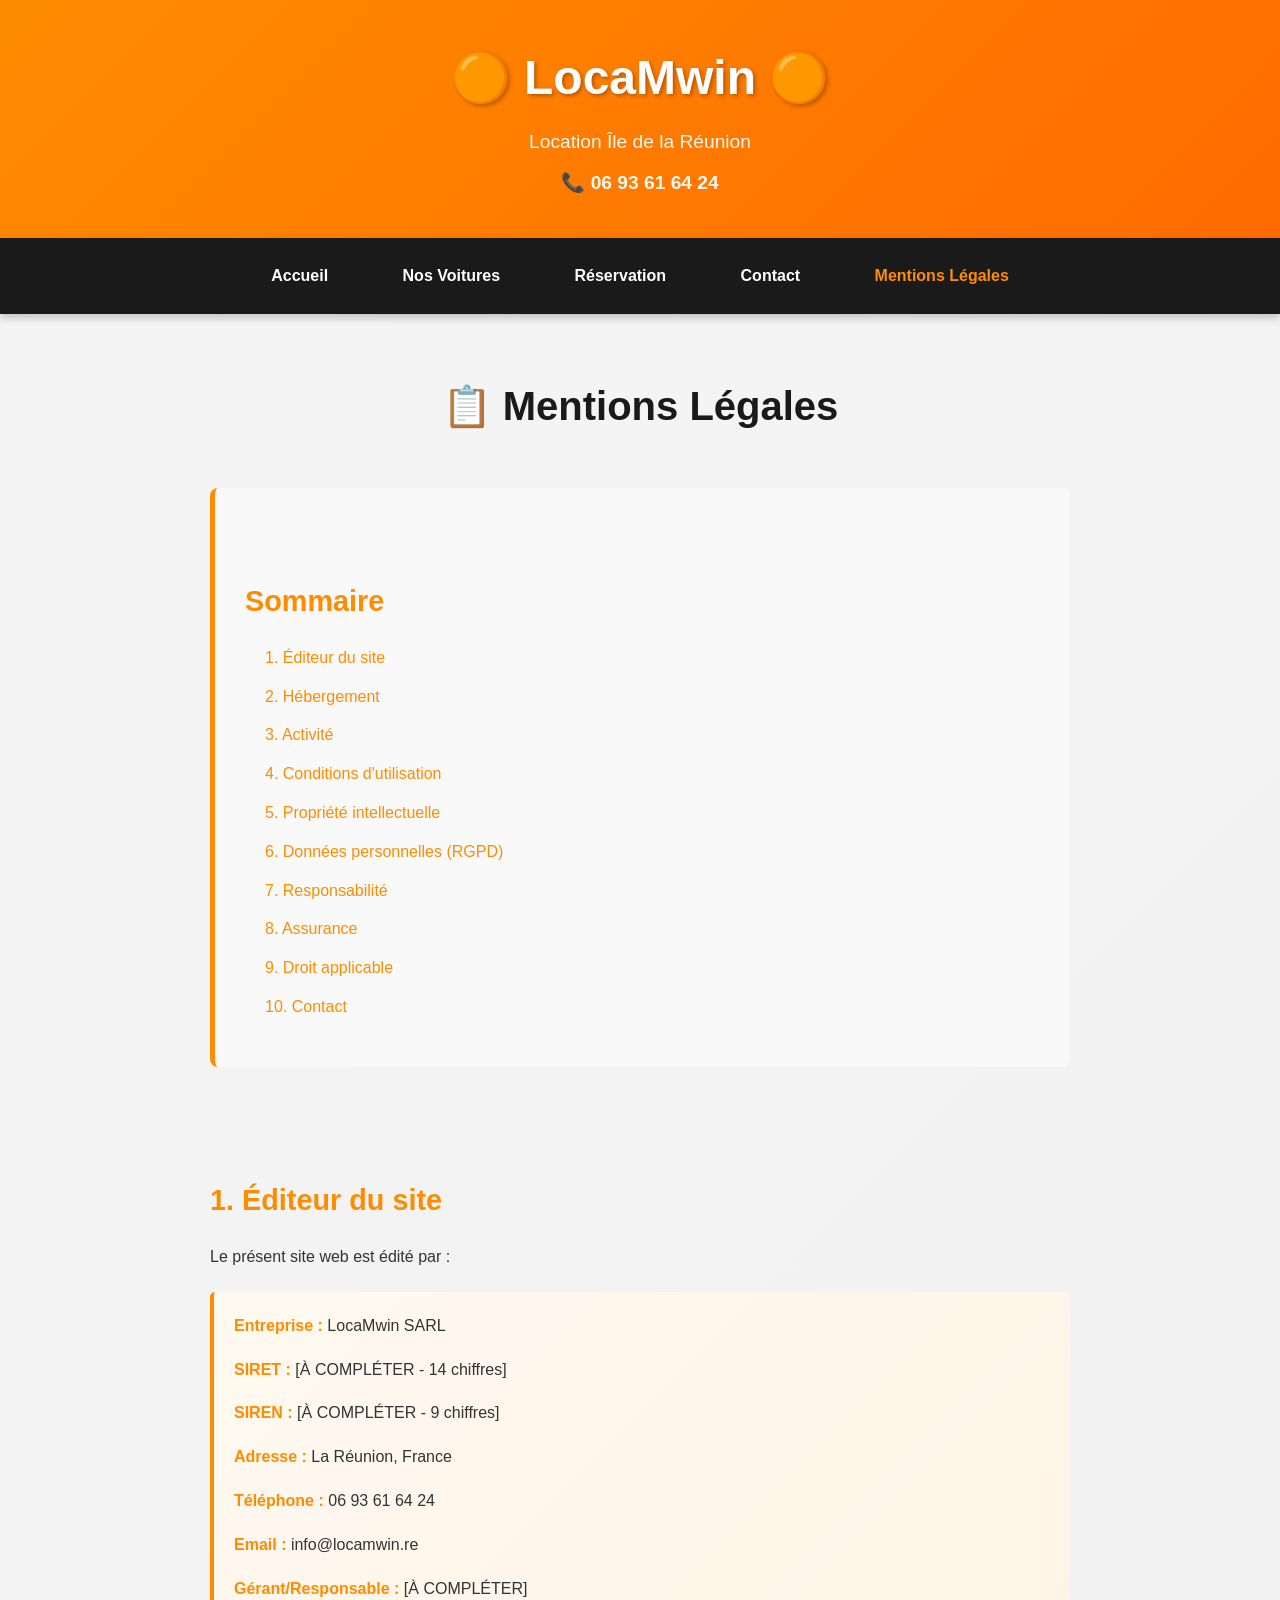
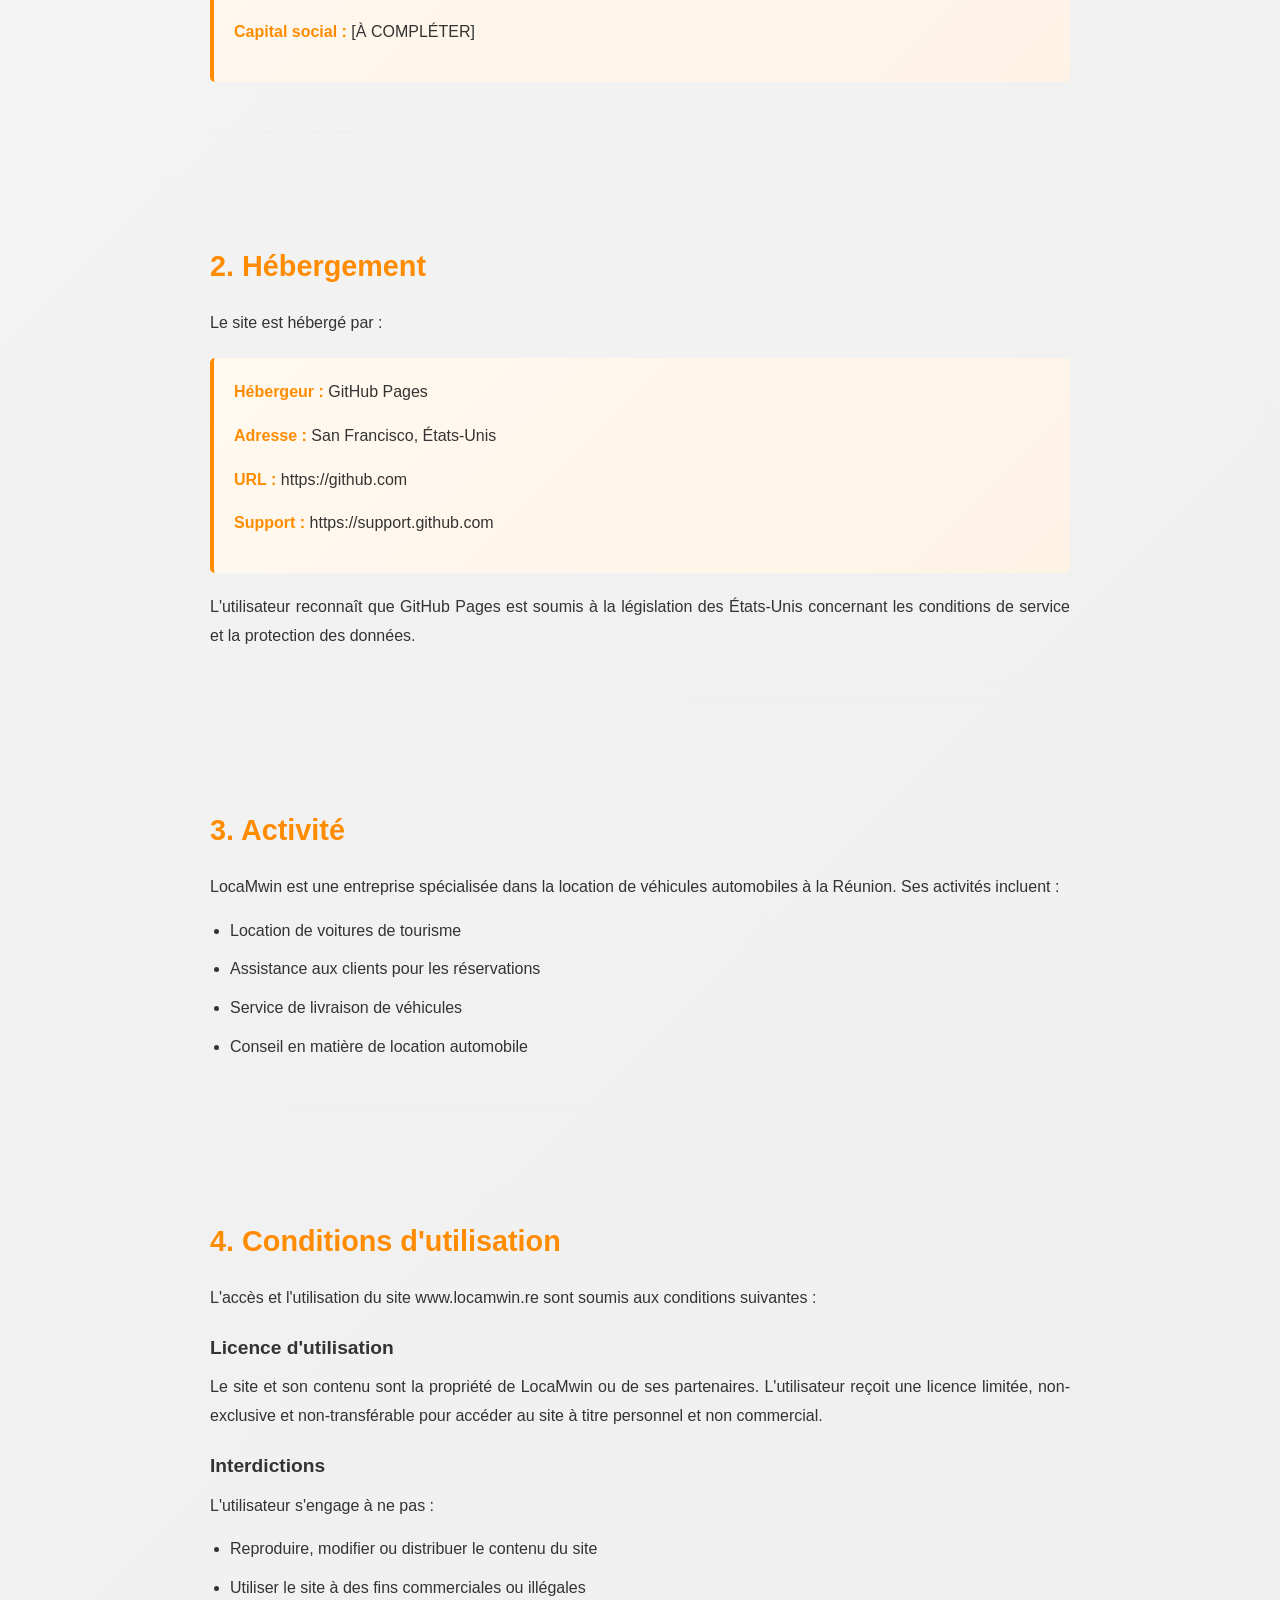
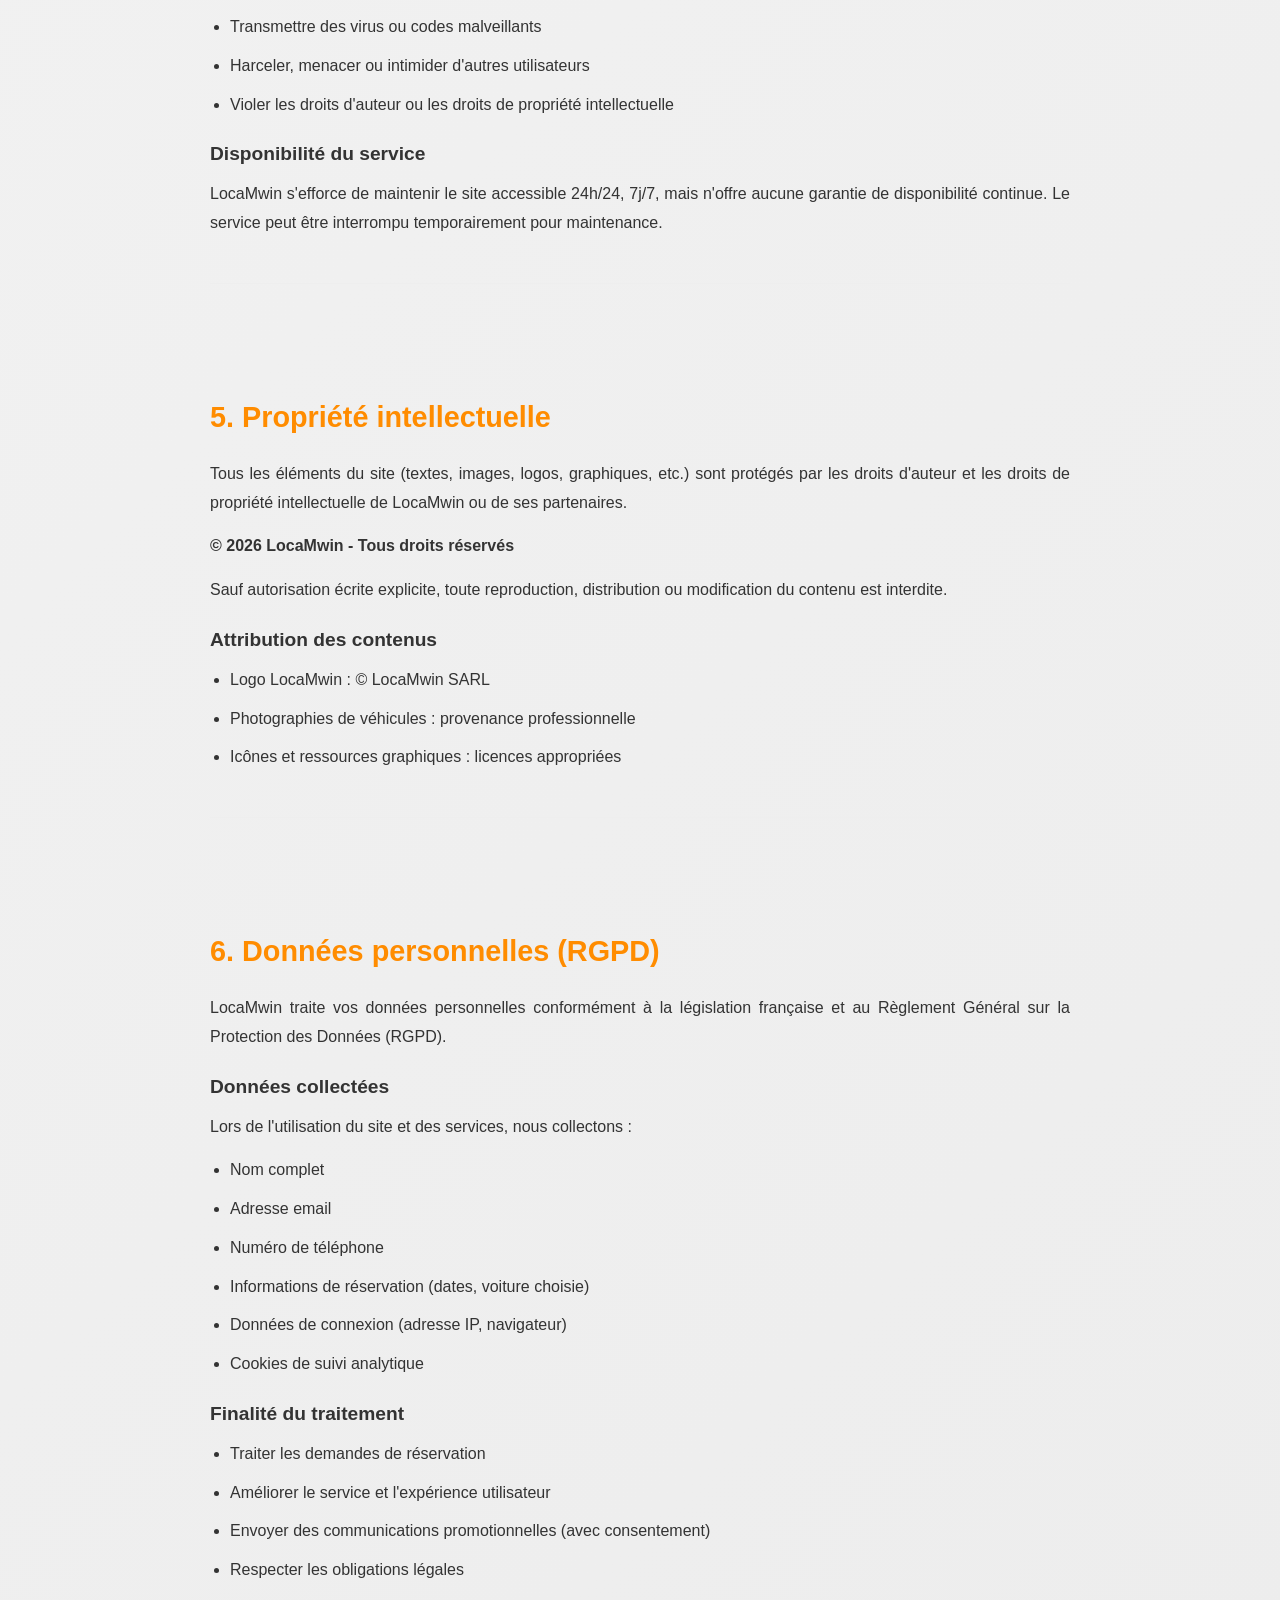
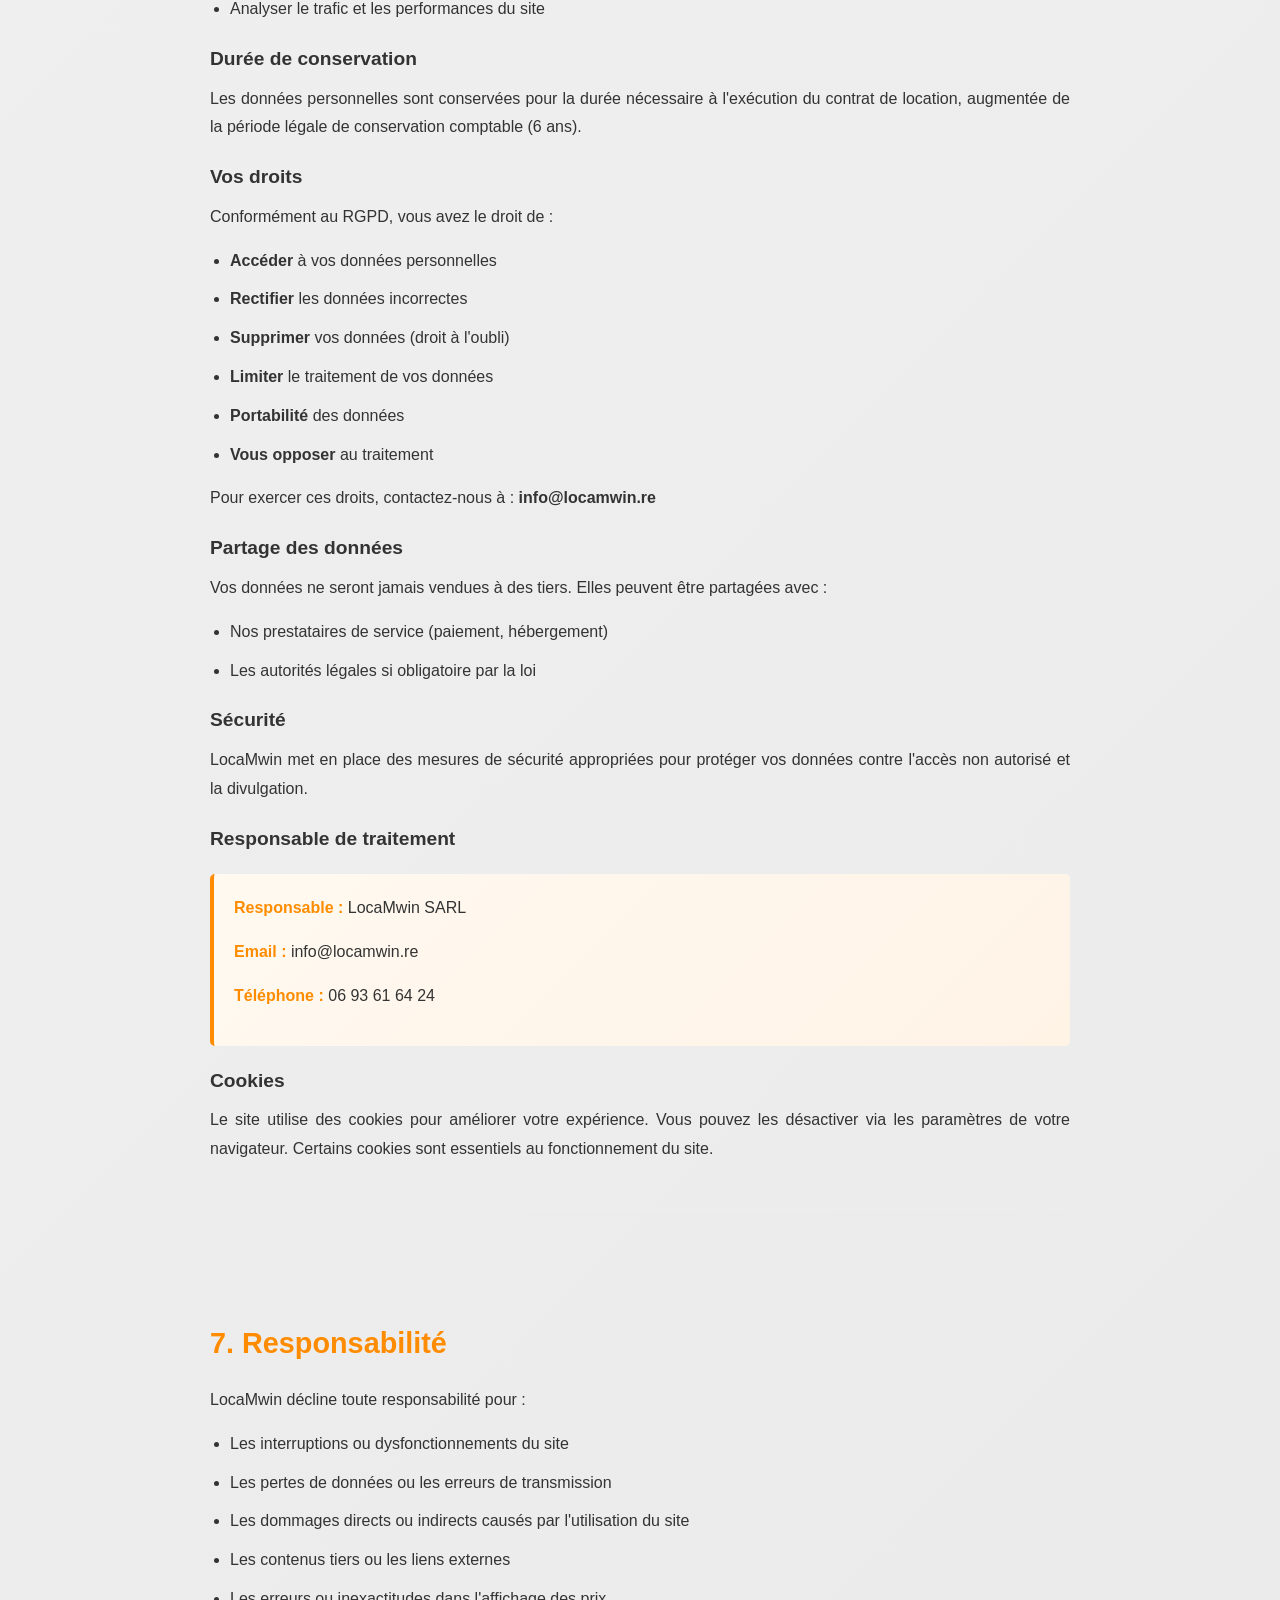
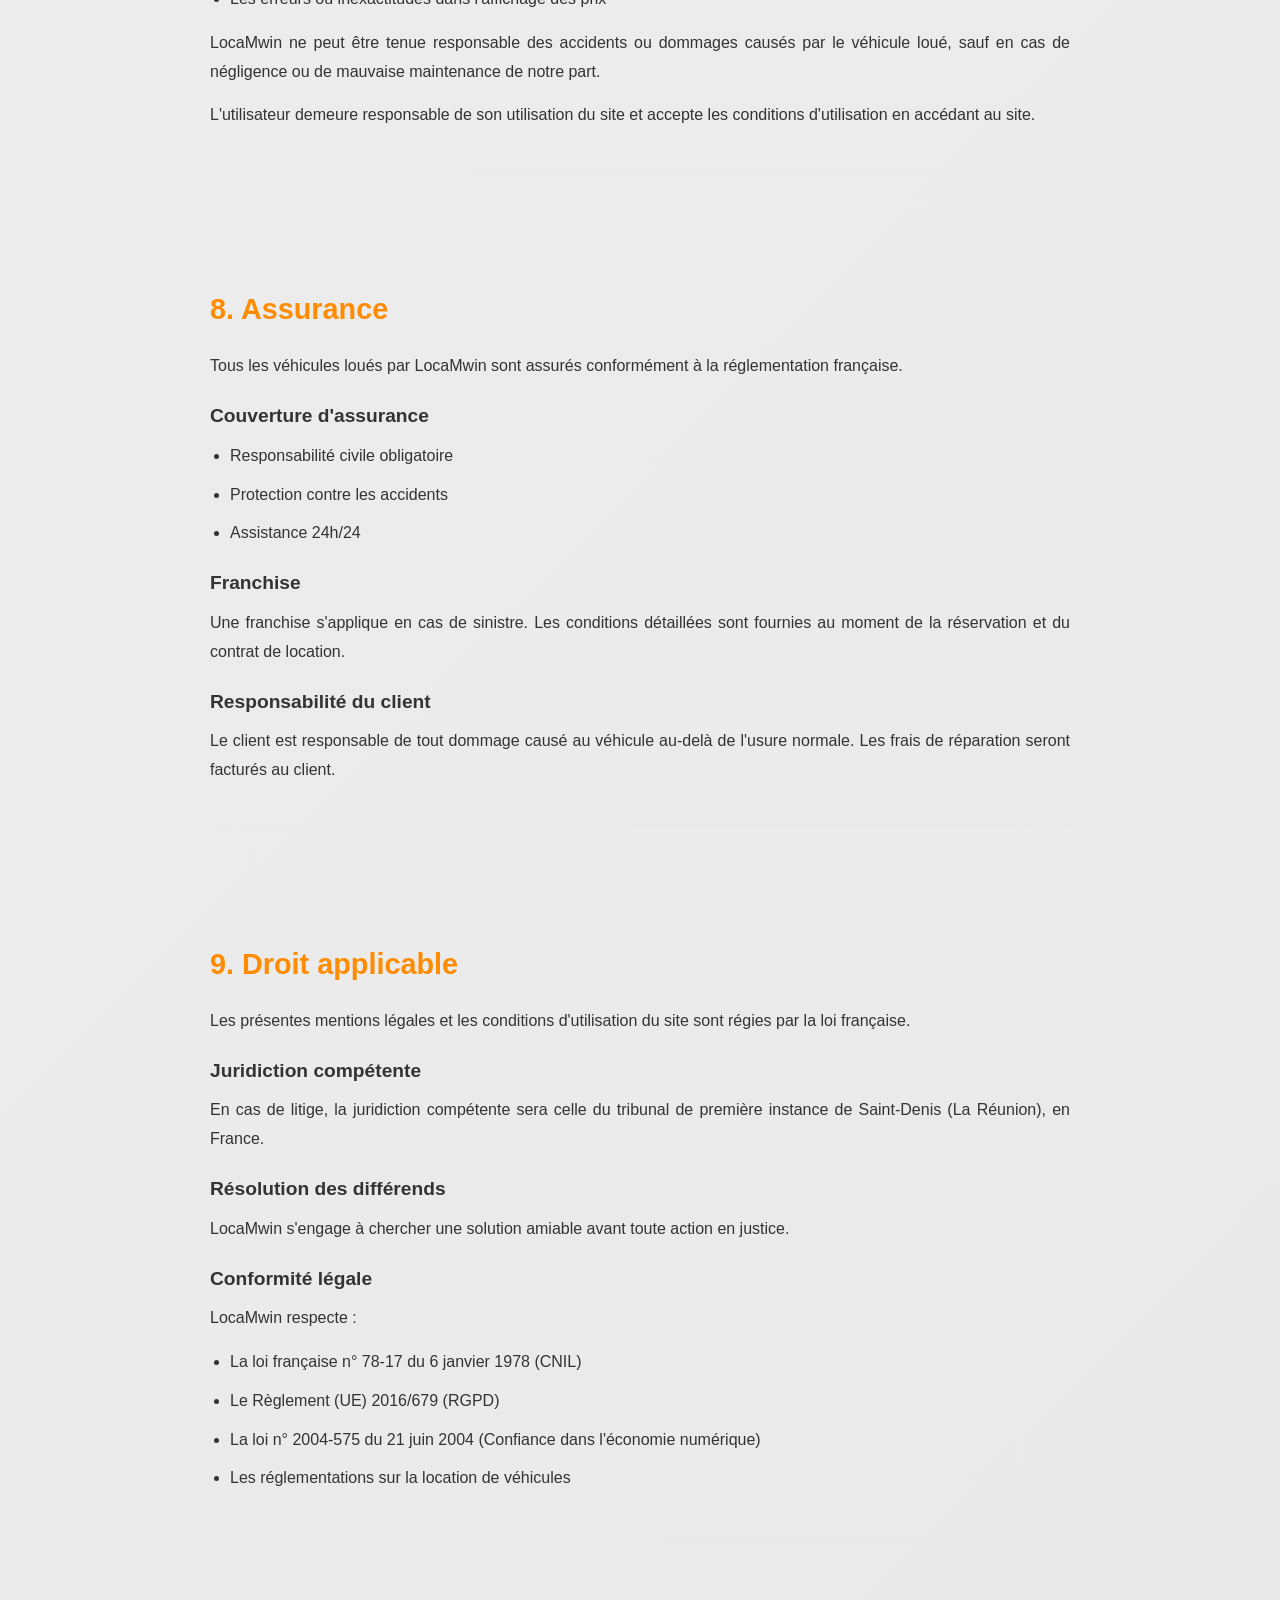
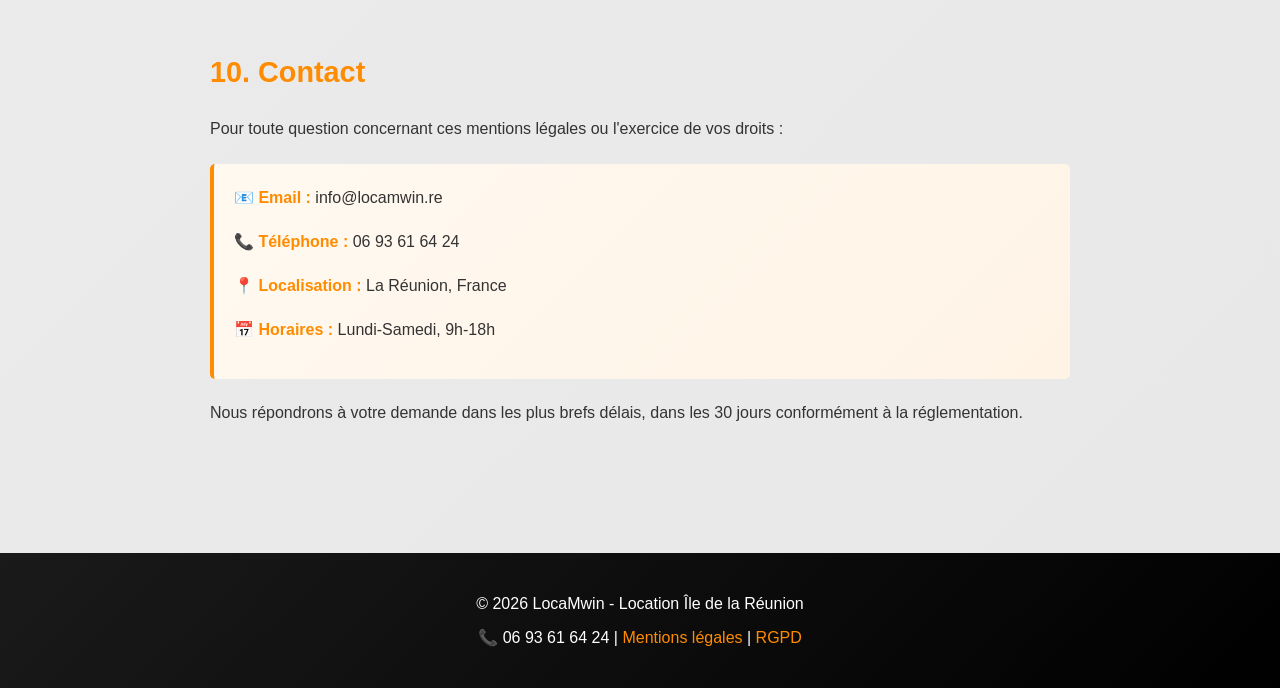
==== mentions-legales.html @ 715c714b "Add legal mentions page for LocaMwin This file contains the legal mentions for LocaMwin, including c" ====
<!DOCTYPE html>
<html lang="fr">
<head>
    <meta charset="UTF-8">
    <meta name="viewport" content="width=device-width, initial-scale=1.0">
    <meta name="description" content="Mentions légales - LocaMwin Location de Voitures à La Réunion">
    <meta name="keywords" content="mentions légales, RGPD, conditions d'utilisation, location voitures Réunion">
    <title>Mentions Légales - LocaMwin</title>
    <link rel="stylesheet" href="styles.css">
    <style>
        .mentions-legales {
            max-width: 900px;
            margin: 60px auto;
            padding: 0 20px;
        }

        .mentions-legales h1 {
            text-align: center;
            font-size: 2.5em;
            margin-bottom: 50px;
            color: #1a1a1a;
        }

        .toc {
            background: #f9f9f9;
            border-left: 5px solid #FF8C00;
            padding: 30px;
            border-radius: 8px;
            margin-bottom: 50px;
        }

        .toc h2 {
            color: #FF8C00;
            margin-bottom: 20px;
        }

        .toc ul {
            list-style: none;
        }

        .toc li {
            margin: 10px 0;
        }

        .toc a {
            color: #FF8C00;
            text-decoration: none;
            transition: 0.3s;
        }

        .toc a:hover {
            color: #1a1a1a;
            text-decoration: underline;
        }

        .mentions-legales article {
            margin-bottom: 50px;
            padding-bottom: 30px;
            border-bottom: 1px solid #eee;
        }

        .mentions-legales article:last-child {
            border-bottom: none;
        }

        .mentions-legales h2 {
            font-size: 1.8em;
            color: #FF8C00;
            margin-bottom: 20px;
            padding-top: 60px;
        }

        .mentions-legales p {
            line-height: 1.8;
            color: #333;
            margin-bottom: 15px;
            text-align: justify;
        }

        .mentions-legales ul, .mentions-legales ol {
            margin-left: 20px;
            margin-bottom: 15px;
        }

        .mentions-legales li {
            margin-bottom: 10px;
            color: #333;
            line-height: 1.8;
        }

        .info-box {
            background: linear-gradient(135deg, #fff9f0 0%, #fff3e6 100%);
            border-left: 4px solid #FF8C00;
            padding: 20px;
            margin: 20px 0;
            border-radius: 5px;
        }

        .info-box strong {
            color: #FF8C00;
        }

        .back-to-top {
            display: none;
            position: fixed;
            bottom: 30px;
            right: 30px;
            background: linear-gradient(135deg, #FF8C00 0%, #FF6B00 100%);
            color: white;
            padding: 15px 20px;
            border: none;
            border-radius: 50%;
            cursor: pointer;
            font-size: 1.2em;
            z-index: 99;
            box-shadow: 0 8px 16px rgba(255, 140, 0, 0.4);
            transition: all 0.3s ease;
        }

        .back-to-top:hover {
            transform: translateY(-5px);
            box-shadow: 0 12px 24px rgba(255, 140, 0, 0.6);
        }

        @media (max-width: 768px) {
            .mentions-legales h1 {
                font-size: 1.8em;
            }

            .mentions-legales h2 {
                font-size: 1.3em;
            }

            .toc {
                padding: 20px;
            }

            .back-to-top {
                bottom: 20px;
                right: 20px;
                padding: 12px 16px;
            }
        }
    </style>
</head>
<body>
    <!-- Header -->
    <header class="header">
        <div class="header-content">
            <h1>🟠 LocaMwin 🟠</h1>
            <p>Location Île de la Réunion</p>
            <p class="phone">📞 06 93 61 64 24</p>
        </div>
    </header>

    <!-- Navigation -->
    <nav class="navbar">
        <a href="index.html" class="nav-link">Accueil</a>
        <a href="index.html#voitures" class="nav-link">Nos Voitures</a>
        <a href="index.html#reservation" class="nav-link">Réservation</a>
        <a href="index.html#contact" class="nav-link">Contact</a>
        <a href="mentions-legales.html" class="nav-link" style="color: #FF8C00;">Mentions Légales</a>
    </nav>

    <!-- Main Content -->
    <main class="mentions-legales">
        <h1>📋 Mentions Légales</h1>

        <!-- Table of Contents -->
        <div class="toc">
            <h2>Sommaire</h2>
            <ul>
                <li><a href="#editeur">1. Éditeur du site</a></li>
                <li><a href="#hebergement">2. Hébergement</a></li>
                <li><a href="#activite">3. Activité</a></li>
                <li><a href="#conditions">4. Conditions d'utilisation</a></li>
                <li><a href="#propriete">5. Propriété intellectuelle</a></li>
                <li><a href="#rgpd">6. Données personnelles (RGPD)</a></li>
                <li><a href="#responsabilite">7. Responsabilité</a></li>
                <li><a href="#assurance">8. Assurance</a></li>
                <li><a href="#droit">9. Droit applicable</a></li>
                <li><a href="#contact-legal">10. Contact</a></li>
            </ul>
        </div>

        <!-- 1. Éditeur du site -->
        <article id="editeur">
            <h2>1. Éditeur du site</h2>
            <p>Le présent site web est édité par :</p>
            
            <div class="info-box">
                <p><strong>Entreprise :</strong> LocaMwin SARL</p>
                <p><strong>SIRET :</strong> [À COMPLÉTER - 14 chiffres]</p>
                <p><strong>SIREN :</strong> [À COMPLÉTER - 9 chiffres]</p>
                <p><strong>Adresse :</strong> La Réunion, France</p>
                <p><strong>Téléphone :</strong> 06 93 61 64 24</p>
                <p><strong>Email :</strong> info@locamwin.re</p>
                <p><strong>Gérant/Responsable :</strong> [À COMPLÉTER]</p>
                <p><strong>Capital social :</strong> [À COMPLÉTER]</p>
            </div>
        </article>

        <!-- 2. Hébergement -->
        <article id="hebergement">
            <h2>2. Hébergement</h2>
            <p>Le site est hébergé par :</p>
            
            <div class="info-box">
                <p><strong>Hébergeur :</strong> GitHub Pages</p>
                <p><strong>Adresse :</strong> San Francisco, États-Unis</p>
                <p><strong>URL :</strong> https://github.com</p>
                <p><strong>Support :</strong> https://support.github.com</p>
            </div>

            <p>L'utilisateur reconnaît que GitHub Pages est soumis à la législation des États-Unis concernant les conditions de service et la protection des données.</p>
        </article>

        <!-- 3. Activité -->
        <article id="activite">
            <h2>3. Activité</h2>
            <p>LocaMwin est une entreprise spécialisée dans la location de véhicules automobiles à la Réunion. Ses activités incluent :</p>
            <ul>
                <li>Location de voitures de tourisme</li>
                <li>Assistance aux clients pour les réservations</li>
                <li>Service de livraison de véhicules</li>
                <li>Conseil en matière de location automobile</li>
            </ul>
        </article>

        <!-- 4. Conditions d'utilisation -->
        <article id="conditions">
            <h2>4. Conditions d'utilisation</h2>
            <p>L'accès et l'utilisation du site www.locamwin.re sont soumis aux conditions suivantes :</p>
            
            <h3 style="font-size: 1.2em; color: #333; margin-top: 20px; margin-bottom: 10px;">Licence d'utilisation</h3>
            <p>Le site et son contenu sont la propriété de LocaMwin ou de ses partenaires. L'utilisateur reçoit une licence limitée, non-exclusive et non-transférable pour accéder au site à titre personnel et non commercial.</p>

            <h3 style="font-size: 1.2em; color: #333; margin-top: 20px; margin-bottom: 10px;">Interdictions</h3>
            <p>L'utilisateur s'engage à ne pas :</p>
            <ul>
                <li>Reproduire, modifier ou distribuer le contenu du site</li>
                <li>Utiliser le site à des fins commerciales ou illégales</li>
                <li>Transmettre des virus ou codes malveillants</li>
                <li>Harceler, menacer ou intimider d'autres utilisateurs</li>
                <li>Violer les droits d'auteur ou les droits de propriété intellectuelle</li>
            </ul>

            <h3 style="font-size: 1.2em; color: #333; margin-top: 20px; margin-bottom: 10px;">Disponibilité du service</h3>
            <p>LocaMwin s'efforce de maintenir le site accessible 24h/24, 7j/7, mais n'offre aucune garantie de disponibilité continue. Le service peut être interrompu temporairement pour maintenance.</p>
        </article>

        <!-- 5. Propriété intellectuelle -->
        <article id="propriete">
            <h2>5. Propriété intellectuelle</h2>
            <p>Tous les éléments du site (textes, images, logos, graphiques, etc.) sont protégés par les droits d'auteur et les droits de propriété intellectuelle de LocaMwin ou de ses partenaires.</p>

            <p><strong>© 2026 LocaMwin - Tous droits réservés</strong></p>

            <p>Sauf autorisation écrite explicite, toute reproduction, distribution ou modification du contenu est interdite.</p>

            <h3 style="font-size: 1.2em; color: #333; margin-top: 20px; margin-bottom: 10px;">Attribution des contenus</h3>
            <ul>
                <li>Logo LocaMwin : © LocaMwin SARL</li>
                <li>Photographies de véhicules : provenance professionnelle</li>
                <li>Icônes et ressources graphiques : licences appropriées</li>
            </ul>
        </article>

        <!-- 6. Données personnelles (RGPD) -->
        <article id="rgpd">
            <h2>6. Données personnelles (RGPD)</h2>
            <p>LocaMwin traite vos données personnelles conformément à la législation française et au Règlement Général sur la Protection des Données (RGPD).</p>

            <h3 style="font-size: 1.2em; color: #333; margin-top: 20px; margin-bottom: 10px;">Données collectées</h3>
            <p>Lors de l'utilisation du site et des services, nous collectons :</p>
            <ul>
                <li>Nom complet</li>
                <li>Adresse email</li>
                <li>Numéro de téléphone</li>
                <li>Informations de réservation (dates, voiture choisie)</li>
                <li>Données de connexion (adresse IP, navigateur)</li>
                <li>Cookies de suivi analytique</li>
            </ul>

            <h3 style="font-size: 1.2em; color: #333; margin-top: 20px; margin-bottom: 10px;">Finalité du traitement</h3>
            <ul>
                <li>Traiter les demandes de réservation</li>
                <li>Améliorer le service et l'expérience utilisateur</li>
                <li>Envoyer des communications promotionnelles (avec consentement)</li>
                <li>Respecter les obligations légales</li>
                <li>Analyser le trafic et les performances du site</li>
            </ul>

            <h3 style="font-size: 1.2em; color: #333; margin-top: 20px; margin-bottom: 10px;">Durée de conservation</h3>
            <p>Les données personnelles sont conservées pour la durée nécessaire à l'exécution du contrat de location, augmentée de la période légale de conservation comptable (6 ans).</p>

            <h3 style="font-size: 1.2em; color: #333; margin-top: 20px; margin-bottom: 10px;">Vos droits</h3>
            <p>Conformément au RGPD, vous avez le droit de :</p>
            <ul>
                <li><strong>Accéder</strong> à vos données personnelles</li>
                <li><strong>Rectifier</strong> les données incorrectes</li>
                <li><strong>Supprimer</strong> vos données (droit à l'oubli)</li>
                <li><strong>Limiter</strong> le traitement de vos données</li>
                <li><strong>Portabilité</strong> des données</li>
                <li><strong>Vous opposer</strong> au traitement</li>
            </ul>

            <p>Pour exercer ces droits, contactez-nous à : <strong>info@locamwin.re</strong></p>

            <h3 style="font-size: 1.2em; color: #333; margin-top: 20px; margin-bottom: 10px;">Partage des données</h3>
            <p>Vos données ne seront jamais vendues à des tiers. Elles peuvent être partagées avec :</p>
            <ul>
                <li>Nos prestataires de service (paiement, hébergement)</li>
                <li>Les autorités légales si obligatoire par la loi</li>
            </ul>

            <h3 style="font-size: 1.2em; color: #333; margin-top: 20px; margin-bottom: 10px;">Sécurité</h3>
            <p>LocaMwin met en place des mesures de sécurité appropriées pour protéger vos données contre l'accès non autorisé et la divulgation.</p>

            <h3 style="font-size: 1.2em; color: #333; margin-top: 20px; margin-bottom: 10px;">Responsable de traitement</h3>
            <div class="info-box">
                <p><strong>Responsable :</strong> LocaMwin SARL</p>
                <p><strong>Email :</strong> info@locamwin.re</p>
                <p><strong>Téléphone :</strong> 06 93 61 64 24</p>
            </div>

            <h3 style="font-size: 1.2em; color: #333; margin-top: 20px; margin-bottom: 10px;">Cookies</h3>
            <p>Le site utilise des cookies pour améliorer votre expérience. Vous pouvez les désactiver via les paramètres de votre navigateur. Certains cookies sont essentiels au fonctionnement du site.</p>
        </article>

        <!-- 7. Responsabilité -->
        <article id="responsabilite">
            <h2>7. Responsabilité</h2>
            <p>LocaMwin décline toute responsabilité pour :</p>
            <ul>
                <li>Les interruptions ou dysfonctionnements du site</li>
                <li>Les pertes de données ou les erreurs de transmission</li>
                <li>Les dommages directs ou indirects causés par l'utilisation du site</li>
                <li>Les contenus tiers ou les liens externes</li>
                <li>Les erreurs ou inexactitudes dans l'affichage des prix</li>
            </ul>

            <p>LocaMwin ne peut être tenue responsable des accidents ou dommages causés par le véhicule loué, sauf en cas de négligence ou de mauvaise maintenance de notre part.</p>

            <p>L'utilisateur demeure responsable de son utilisation du site et accepte les conditions d'utilisation en accédant au site.</p>
        </article>

        <!-- 8. Assurance -->
        <article id="assurance">
            <h2>8. Assurance</h2>
            <p>Tous les véhicules loués par LocaMwin sont assurés conformément à la réglementation française.</p>

            <h3 style="font-size: 1.2em; color: #333; margin-top: 20px; margin-bottom: 10px;">Couverture d'assurance</h3>
            <ul>
                <li>Responsabilité civile obligatoire</li>
                <li>Protection contre les accidents</li>
                <li>Assistance 24h/24</li>
            </ul>

            <h3 style="font-size: 1.2em; color: #333; margin-top: 20px; margin-bottom: 10px;">Franchise</h3>
            <p>Une franchise s'applique en cas de sinistre. Les conditions détaillées sont fournies au moment de la réservation et du contrat de location.</p>

            <h3 style="font-size: 1.2em; color: #333; margin-top: 20px; margin-bottom: 10px;">Responsabilité du client</h3>
            <p>Le client est responsable de tout dommage causé au véhicule au-delà de l'usure normale. Les frais de réparation seront facturés au client.</p>
        </article>

        <!-- 9. Droit applicable -->
        <article id="droit">
            <h2>9. Droit applicable</h2>
            <p>Les présentes mentions légales et les conditions d'utilisation du site sont régies par la loi française.</p>

            <h3 style="font-size: 1.2em; color: #333; margin-top: 20px; margin-bottom: 10px;">Juridiction compétente</h3>
            <p>En cas de litige, la juridiction compétente sera celle du tribunal de première instance de Saint-Denis (La Réunion), en France.</p>

            <h3 style="font-size: 1.2em; color: #333; margin-top: 20px; margin-bottom: 10px;">Résolution des différends</h3>
            <p>LocaMwin s'engage à chercher une solution amiable avant toute action en justice.</p>

            <h3 style="font-size: 1.2em; color: #333; margin-top: 20px; margin-bottom: 10px;">Conformité légale</h3>
            <p>LocaMwin respecte :</p>
            <ul>
                <li>La loi française n° 78-17 du 6 janvier 1978 (CNIL)</li>
                <li>Le Règlement (UE) 2016/679 (RGPD)</li>
                <li>La loi n° 2004-575 du 21 juin 2004 (Confiance dans l'économie numérique)</li>
                <li>Les réglementations sur la location de véhicules</li>
            </ul>
        </article>

        <!-- 10. Contact -->
        <article id="contact-legal">
            <h2>10. Contact</h2>
            <p>Pour toute question concernant ces mentions légales ou l'exercice de vos droits :</p>
            
            <div class="info-box">
                <p><strong>📧 Email :</strong> info@locamwin.re</p>
                <p><strong>📞 Téléphone :</strong> 06 93 61 64 24</p>
                <p><strong>📍 Localisation :</strong> La Réunion, France</p>
                <p><strong>📅 Horaires :</strong> Lundi-Samedi, 9h-18h</p>
            </div>

            <p>Nous répondrons à votre demande dans les plus brefs délais, dans les 30 jours conformément à la réglementation.</p>
        </article>
    </main>

    <!-- Bouton Retour en haut -->
    <button class="back-to-top" id="backToTop">↑</button>

    <!-- Footer -->
    <footer class="footer">
        <p>&copy; 2026 LocaMwin - Location Île de la Réunion</p>
        <p>📞 06 93 61 64 24 | 
           <a href="mentions-legales.html" style="color: #FF8C00; text-decoration: none;">Mentions légales</a> |
           <a href="mentions-legales.html#rgpd" style="color: #FF8C00; text-decoration: none;">RGPD</a>
        </p>
    </footer>

    <script>
        // Bouton "Retour en haut"
        const backToTopBtn = document.getElementById('backToTop');

        window.addEventListener('scroll', () => {
            if (window.pageYOffset > 300) {
                backToTopBtn.style.display = 'block';
            } else {
                backToTopBtn.style.display = 'none';
            }
        });

        backToTopBtn.addEventListener('click', () => {
            window.scrollTo({
                top: 0,
                behavior: 'smooth'
            });
        });

        // Scroll fluide pour les ancres
        document.querySelectorAll('a[href^="#"]').forEach(anchor => {
            anchor.addEventListener('click', function (e) {
                e.preventDefault();
                const target = document.querySelector(this.getAttribute('href'));
                if (target) {
                    target.scrollIntoView({
                        behavior: 'smooth',
                        block: 'start'
                    });
                }
            });
        });
    </script>
</body>
</html>
---- styles.css ----
* {
    margin: 0;
    padding: 0;
    box-sizing: border-box;
}

body {
    font-family: 'Arial', sans-serif;
    line-height: 1.6;
    color: #1a1a1a;
    background: linear-gradient(135deg, #f5f5f5 0%, #e8e8e8 100%);
}

/* ===== HEADER ===== */
.header {
    background: linear-gradient(135deg, #FF8C00 0%, #FF6B00 100%);
    color: white;
    padding: 40px 20px;
    text-align: center;
    box-shadow: 0 8px 16px rgba(255, 140, 0, 0.3);
}

.header-content h1 {
    font-size: 3em;
    margin-bottom: 10px;
    text-shadow: 2px 2px 4px rgba(0, 0, 0, 0.3);
}

.header-content p {
    font-size: 1.2em;
    opacity: 0.95;
}

.phone {
    font-weight: bold;
    margin-top: 10px;
}

/* ===== NAVBAR ===== */
.navbar {
    background-color: #1a1a1a;
    padding: 15px;
    text-align: center;
    position: sticky;
    top: 0;
    z-index: 100;
    box-shadow: 0 4px 8px rgba(0, 0, 0, 0.2);
}

.nav-link {
    color: white;
    text-decoration: none;
    padding: 10px 25px;
    margin: 0 10px;
    display: inline-block;
    transition: all 0.3s ease;
    font-weight: bold;
    border-radius: 5px;
}

.nav-link:hover {
    background-color: #FF8C00;
    color: white;
    transform: translateY(-3px);
    box-shadow: 0 6px 12px rgba(255, 140, 0, 0.4);
}

/* ===== HERO SECTION ===== */
.hero {
    background: linear-gradient(rgba(26, 26, 26, 0.5), rgba(26, 26, 26, 0.5)), 
                url('https://images.unsplash.com/photo-1506157786151-b8491531f063?w=1200&h=400&fit=crop') center/cover;
    color: white;
    text-align: center;
    padding: 120px 20px;
    position: relative;
    min-height: 500px;
    display: flex;
    align-items: center;
    justify-content: center;
}

.hero-content h2 {
    font-size: 2.8em;
    margin-bottom: 20px;
    animation: slideInDown 0.8s ease;
}

.hero-content p {
    font-size: 1.3em;
    margin-bottom: 30px;
    animation: slideInUp 0.8s ease;
}

.btn-primary {
    display: inline-block;
    background: linear-gradient(135deg, #FF8C00 0%, #FF6B00 100%);
    color: white;
    padding: 15px 40px;
    text-decoration: none;
    border-radius: 50px;
    font-size: 1.1em;
    font-weight: bold;
    transition: all 0.3s ease;
    box-shadow: 0 8px 16px rgba(255, 140, 0, 0.4);
    border: 2px solid transparent;
}

.btn-primary:hover {
    background: white;
    color: #FF8C00;
    transform: scale(1.1);
    box-shadow: 0 12px 24px rgba(255, 140, 0, 0.6);
    border: 2px solid #FF8C00;
}

@keyframes slideInDown {
    from {
        opacity: 0;
        transform: translateY(-30px);
    }
    to {
        opacity: 1;
        transform: translateY(0);
    }
}

@keyframes slideInUp {
    from {
        opacity: 0;
        transform: translateY(30px);
    }
    to {
        opacity: 1;
        transform: translateY(0);
    }
}

/* ===== VOITURES SECTION ===== */
.voitures {
    max-width: 1200px;
    margin: 80px auto;
    padding: 0 20px;
}

.voitures h2 {
    text-align: center;
    font-size: 2.5em;
    margin-bottom: 60px;
    color: #1a1a1a;
    position: relative;
    padding-bottom: 20px;
}

.voitures h2::after {
    content: '';
    position: absolute;
    bottom: 0;
    left: 50%;
    transform: translateX(-50%);
    width: 100px;
    height: 4px;
    background: linear-gradient(135deg, #FF8C00 0%, #FF6B00 100%);
    border-radius: 2px;
}

.cars-container {
    display: grid;
    grid-template-columns: repeat(auto-fit, minmax(300px, 1fr));
    gap: 40px;
}

.car-card {
    background: white;
    border: 3px solid #FF8C00;
    border-radius: 15px;
    overflow: hidden;
    transition: all 0.3s ease;
    box-shadow: 0 8px 16px rgba(0, 0, 0, 0.1);
}

.car-card:hover {
    transform: translateY(-15px);
    box-shadow: 0 16px 32px rgba(255, 140, 0, 0.3);
    border-color: #1a1a1a;
}

.car-image {
    width: 100%;
    height: 200px;
    background-size: cover;
    background-position: center;
}

.car-image.dacia {
    background-image: url('https://images.unsplash.com/photo-1552820728-8ac41f1ce891?w=400&h=300&fit=crop');
}

.car-image.fiesta {
    background-image: url('https://images.unsplash.com/photo-1515188629355-ef3a3c8b3c4e?w=400&h=300&fit=crop');
}

.car-image.captur {
    background-image: url('https://images.unsplash.com/photo-1553505740-d6c1142a8f09?w=400&h=300&fit=crop');
}

.car-card h3 {
    font-size: 1.6em;
    margin: 20px 15px 10px;
    color: #1a1a1a;
}

.car-card .price {
    margin: 10px 15px;
    font-size: 1.4em;
    color: #FF8C00;
    font-weight: bold;
}

.car-card .features {
    list-style: none;
    margin: 15px 15px;
    padding: 0;
}

.car-card .features li {
    padding: 8px 0;
    border-bottom: 1px solid #f0f0f0;
    color: #333;
}

.car-card .features li:last-child {
    border-bottom: none;
}

.btn-reserve {
    width: 90%;
    margin: 20px 5%;
    padding: 14px;
    background: linear-gradient(135deg, #FF8C00 0%, #FF6B00 100%);
    color: white;
    border: none;
    border-radius: 8px;
    font-size: 1em;
    font-weight: bold;
    cursor: pointer;
    transition: all 0.3s ease;
    box-shadow: 0 6px 12px rgba(255, 140, 0, 0.3);
    text-transform: uppercase;
    letter-spacing: 1px;
}

.btn-reserve:hover {
    background: linear-gradient(135deg, #1a1a1a 0%, #333 100%);
    transform: translateY(-3px);
    box-shadow: 0 10px 20px rgba(26, 26, 26, 0.4);
}

.btn-reserve:active {
    transform: translateY(-1px);
}

/* ===== RESERVATION SECTION ===== */
.reservation {
    background: linear-gradient(135deg, #f9f9f9 0%, #f0f0f0 100%);
    padding: 80px 20px;
    margin: 80px 0;
}

.reservation h2 {
    text-align: center;
    font-size: 2.5em;
    margin-bottom: 50px;
    color: #1a1a1a;
    position: relative;
    padding-bottom: 20px;
}

.reservation h2::after {
    content: '';
    position: absolute;
    bottom: 0;
    left: 50%;
    transform: translateX(-50%);
    width: 100px;
    height: 4px;
    background: linear-gradient(135deg, #FF8C00 0%, #FF6B00 100%);
    border-radius: 2px;
}

.form-container {
    max-width: 600px;
    margin: 0 auto;
    background: white;
    padding: 40px;
    border-radius: 15px;
    box-shadow: 0 10px 30px rgba(0, 0, 0, 0.15);
    border-left: 5px solid #FF8C00;
}

.form-group {
    margin-bottom: 25px;
}

.form-group label {
    display: block;
    margin-bottom: 8px;
    font-weight: bold;
    color: #1a1a1a;
}

.form-group input,
.form-group select {
    width: 100%;
    padding: 12px;
    border: 2px solid #FF8C00;
    border-radius: 8px;
    font-size: 1em;
    transition: all 0.3s ease;
}

.form-group input:focus,
.form-group select:focus {
    outline: none;
    border-color: #1a1a1a;
    box-shadow: 0 0 10px rgba(255, 140, 0, 0.3);
    transform: scale(1.02);
}

.price-display {
    background: linear-gradient(135deg, #FF8C00 0%, #FF6B00 100%);
    color: white;
    padding: 20px;
    border-radius: 8px;
    margin: 25px 0;
    text-align: center;
    font-size: 1.3em;
    font-weight: bold;
    box-shadow: 0 6px 12px rgba(255, 140, 0, 0.3);
}

.btn-submit {
    width: 100%;
    padding: 16px;
    background: linear-gradient(135deg, #FF8C00 0%, #FF6B00 100%);
    color: white;
    border: none;
    border-radius: 8px;
    font-size: 1.1em;
    font-weight: bold;
    cursor: pointer;
    transition: all 0.3s ease;
    box-shadow: 0 8px 16px rgba(255, 140, 0, 0.4);
    text-transform: uppercase;
    letter-spacing: 1px;
}

.btn-submit:hover {
    background: linear-gradient(135deg, #1a1a1a 0%, #333 100%);
    transform: translateY(-3px);
    box-shadow: 0 12px 24px rgba(26, 26, 26, 0.4);
}

.btn-submit:active {
    transform: translateY(-1px);
}

/* ===== CONTACT SECTION ===== */
.contact {
    max-width: 1200px;
    margin: 80px auto;
    padding: 0 20px;
    text-align: center;
}

.contact h2 {
    font-size: 2.5em;
    margin-bottom: 50px;
    color: #1a1a1a;
    position: relative;
    padding-bottom: 20px;
}

.contact h2::after {
    content: '';
    position: absolute;
    bottom: 0;
    left: 50%;
    transform: translateX(-50%);
    width: 100px;
    height: 4px;
    background: linear-gradient(135deg, #FF8C00 0%, #FF6B00 100%);
    border-radius: 2px;
}

.contact-grid {
    display: grid;
    grid-template-columns: repeat(auto-fit, minmax(250px, 1fr));
    gap: 30px;
}

.contact-item {
    background: white;
    padding: 30px;
    border-radius: 15px;
    box-shadow: 0 8px 16px rgba(0, 0, 0, 0.1);
    border-top: 5px solid #FF8C00;
    transition: all 0.3s ease;
}

.contact-item:hover {
    transform: translateY(-10px);
    box-shadow: 0 12px 24px rgba(255, 140, 0, 0.3);
}

.contact-item h3 {
    margin-bottom: 15px;
    color: #FF8C00;
    font-size: 1.3em;
}

.contact-item p {
    color: #333;
    font-size: 1.1em;
    font-weight: bold;
}

/* ===== FOOTER ===== */
.footer {
    background: linear-gradient(135deg, #1a1a1a 0%, #000 100%);
    color: white;
    text-align: center;
    padding: 30px 20px;
    margin-top: 80px;
}

.footer p {
    margin: 8px 0;
}

/* ===== RESPONSIVE ===== */
@media (max-width: 768px) {
    .header-content h1 {
        font-size: 2em;
    }

    .navbar {
        display: flex;
        flex-direction: column;
        gap: 10px;
    }

    .nav-link {
        width: 100%;
    }

    .hero-content h2 {
        font-size: 1.8em;
    }

    .hero-content p {
        font-size: 1em;
    }

    .voitures h2,
    .reservation h2,
    .contact h2 {
        font-size: 1.8em;
    }

    .cars-container {
        grid-template-columns: 1fr;
        gap: 20px;
    }

    .form-container {
        padding: 20px;
    }
}

@media (max-width: 480px) {
    .header-content h1 {
        font-size: 1.5em;
    }

    .hero {
        padding: 60px 10px;
        min-height: 300px;
    }

    .hero-content h2 {
        font-size: 1.3em;
    }

    .btn-primary {
        padding: 12px 30px;
        font-size: 0.9em;
    }
}
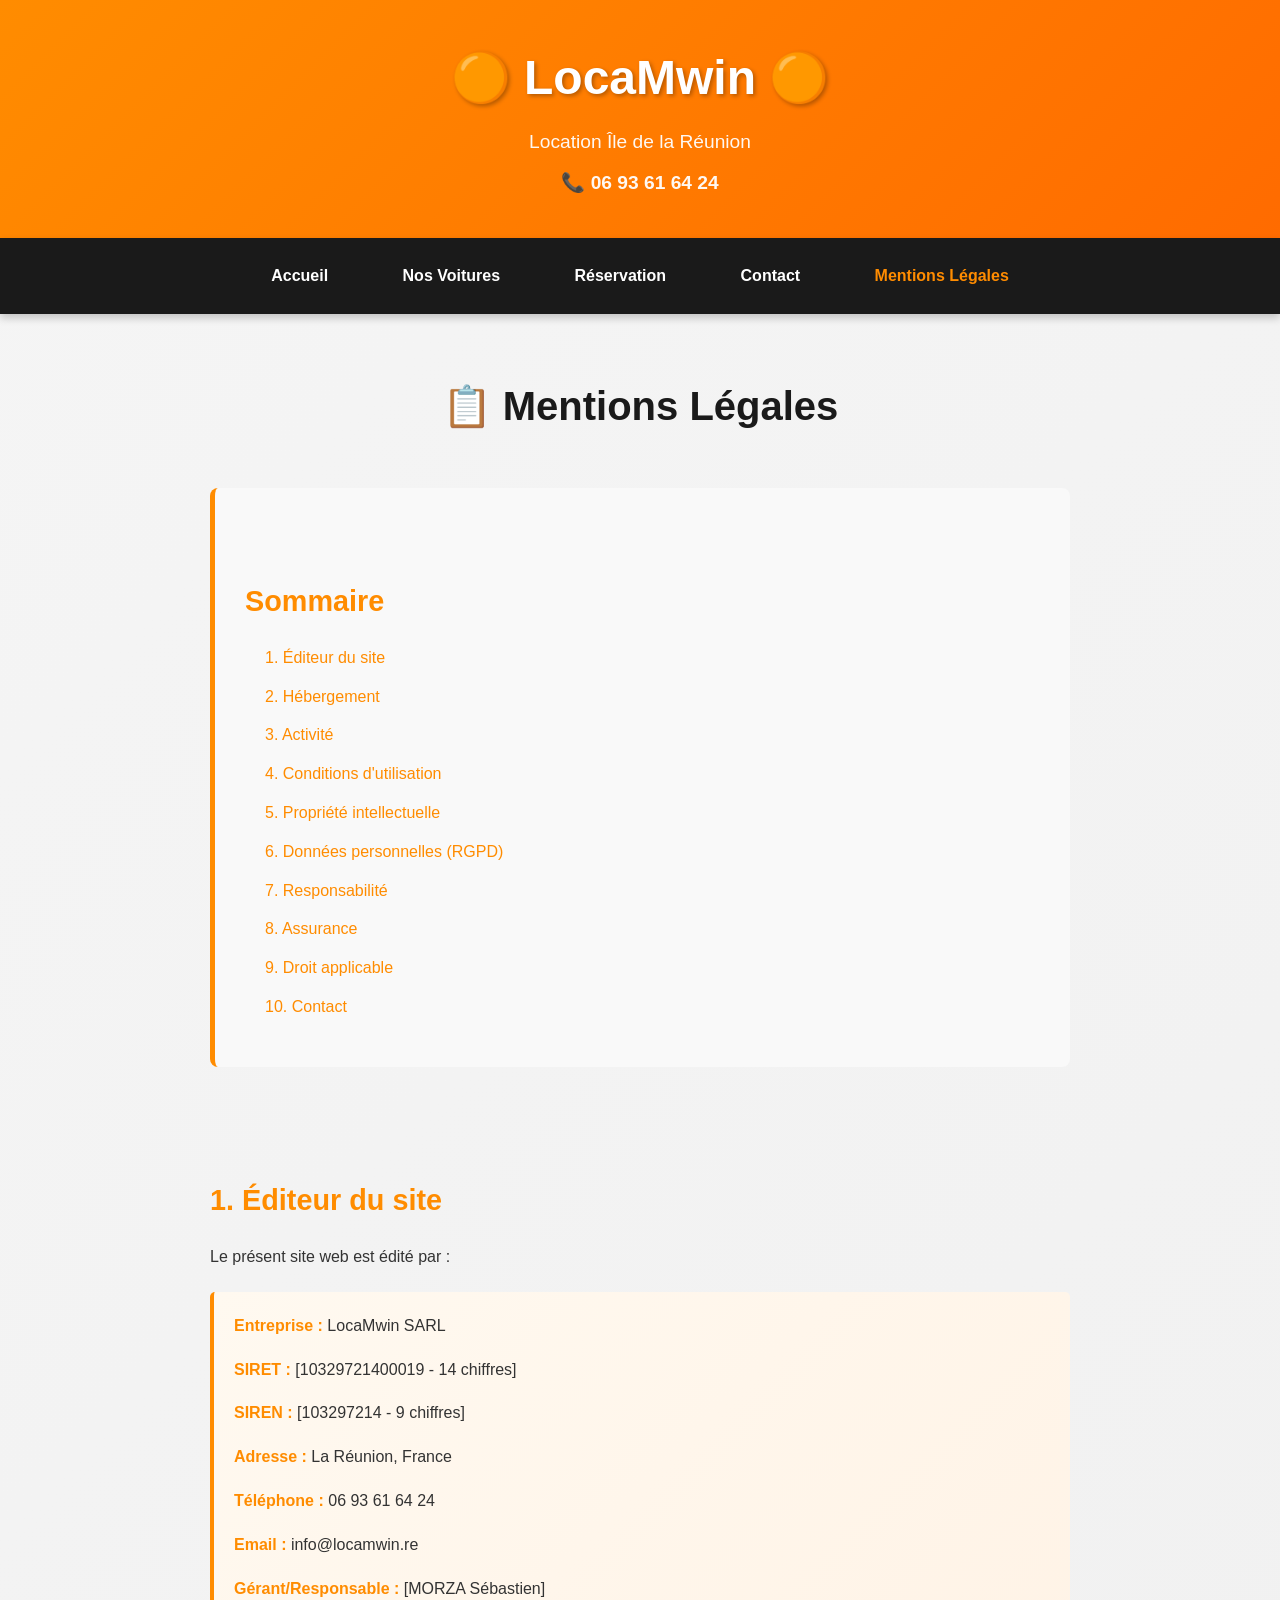
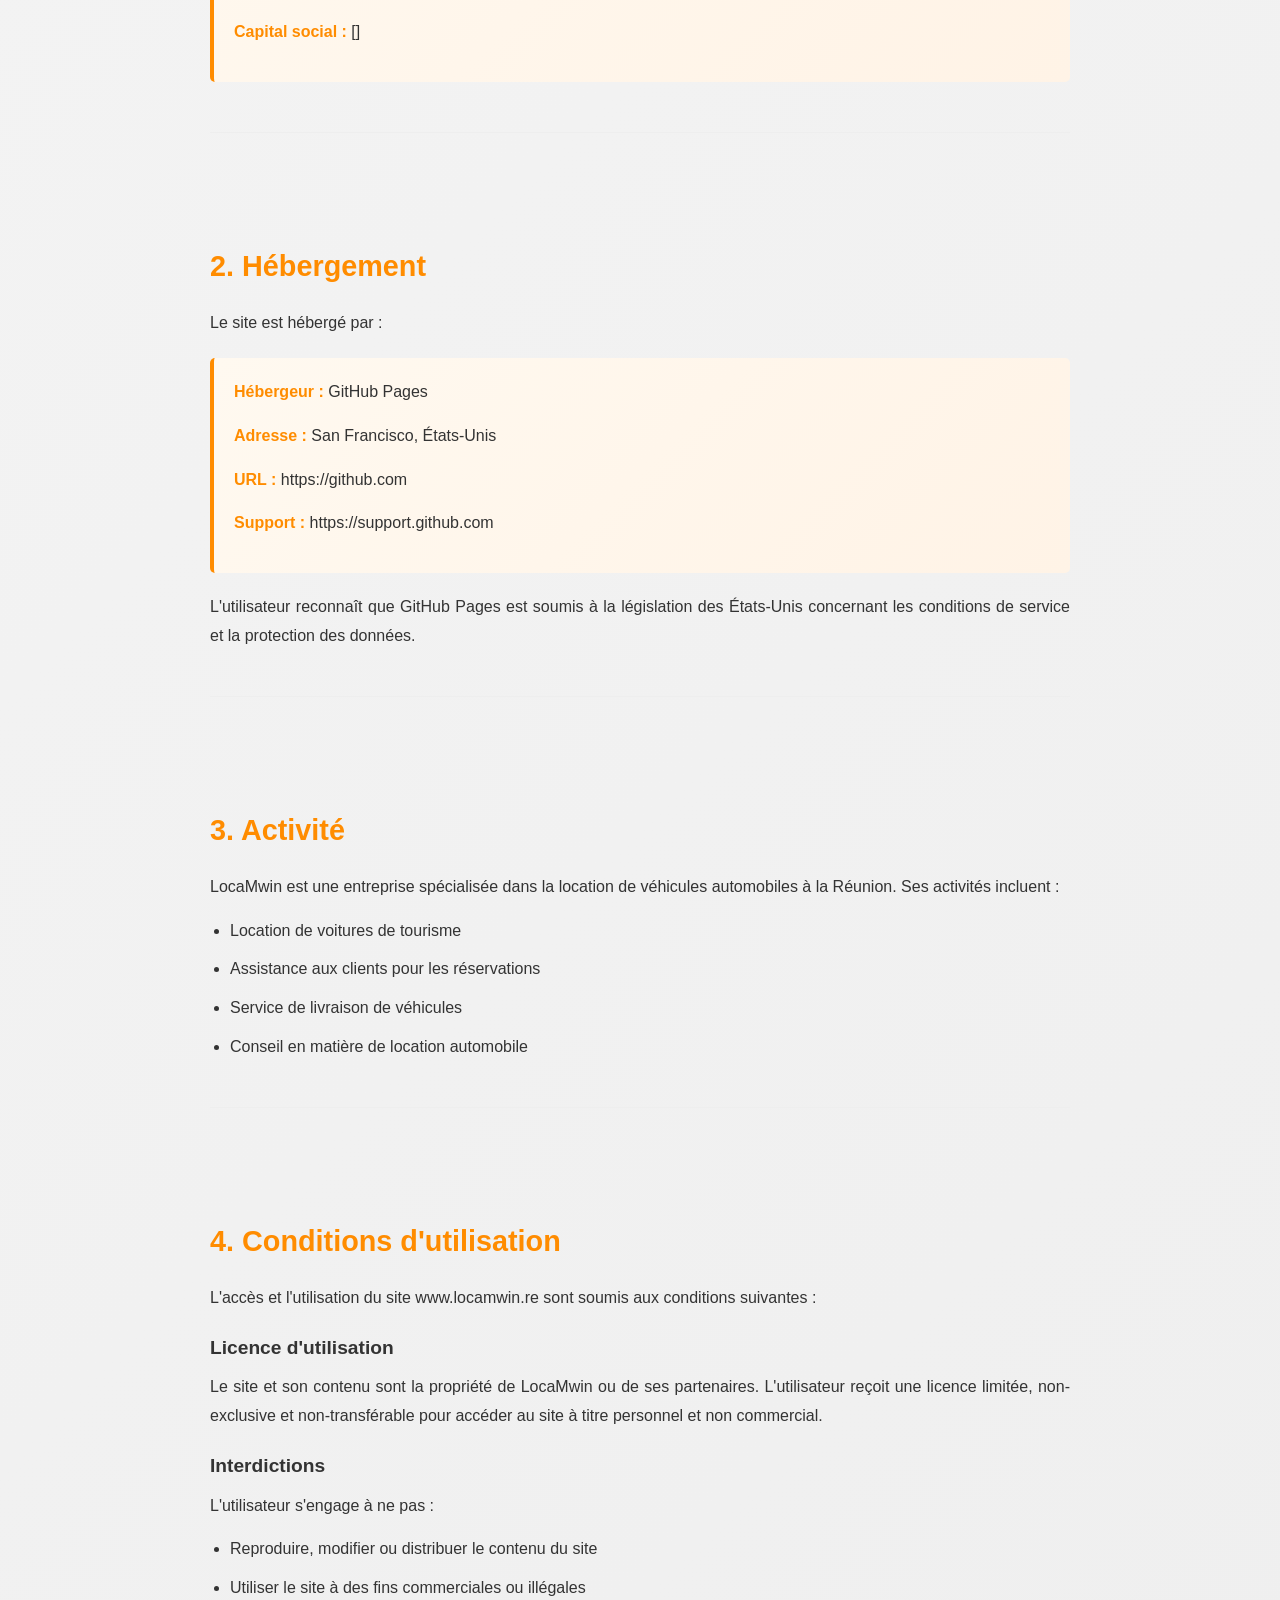
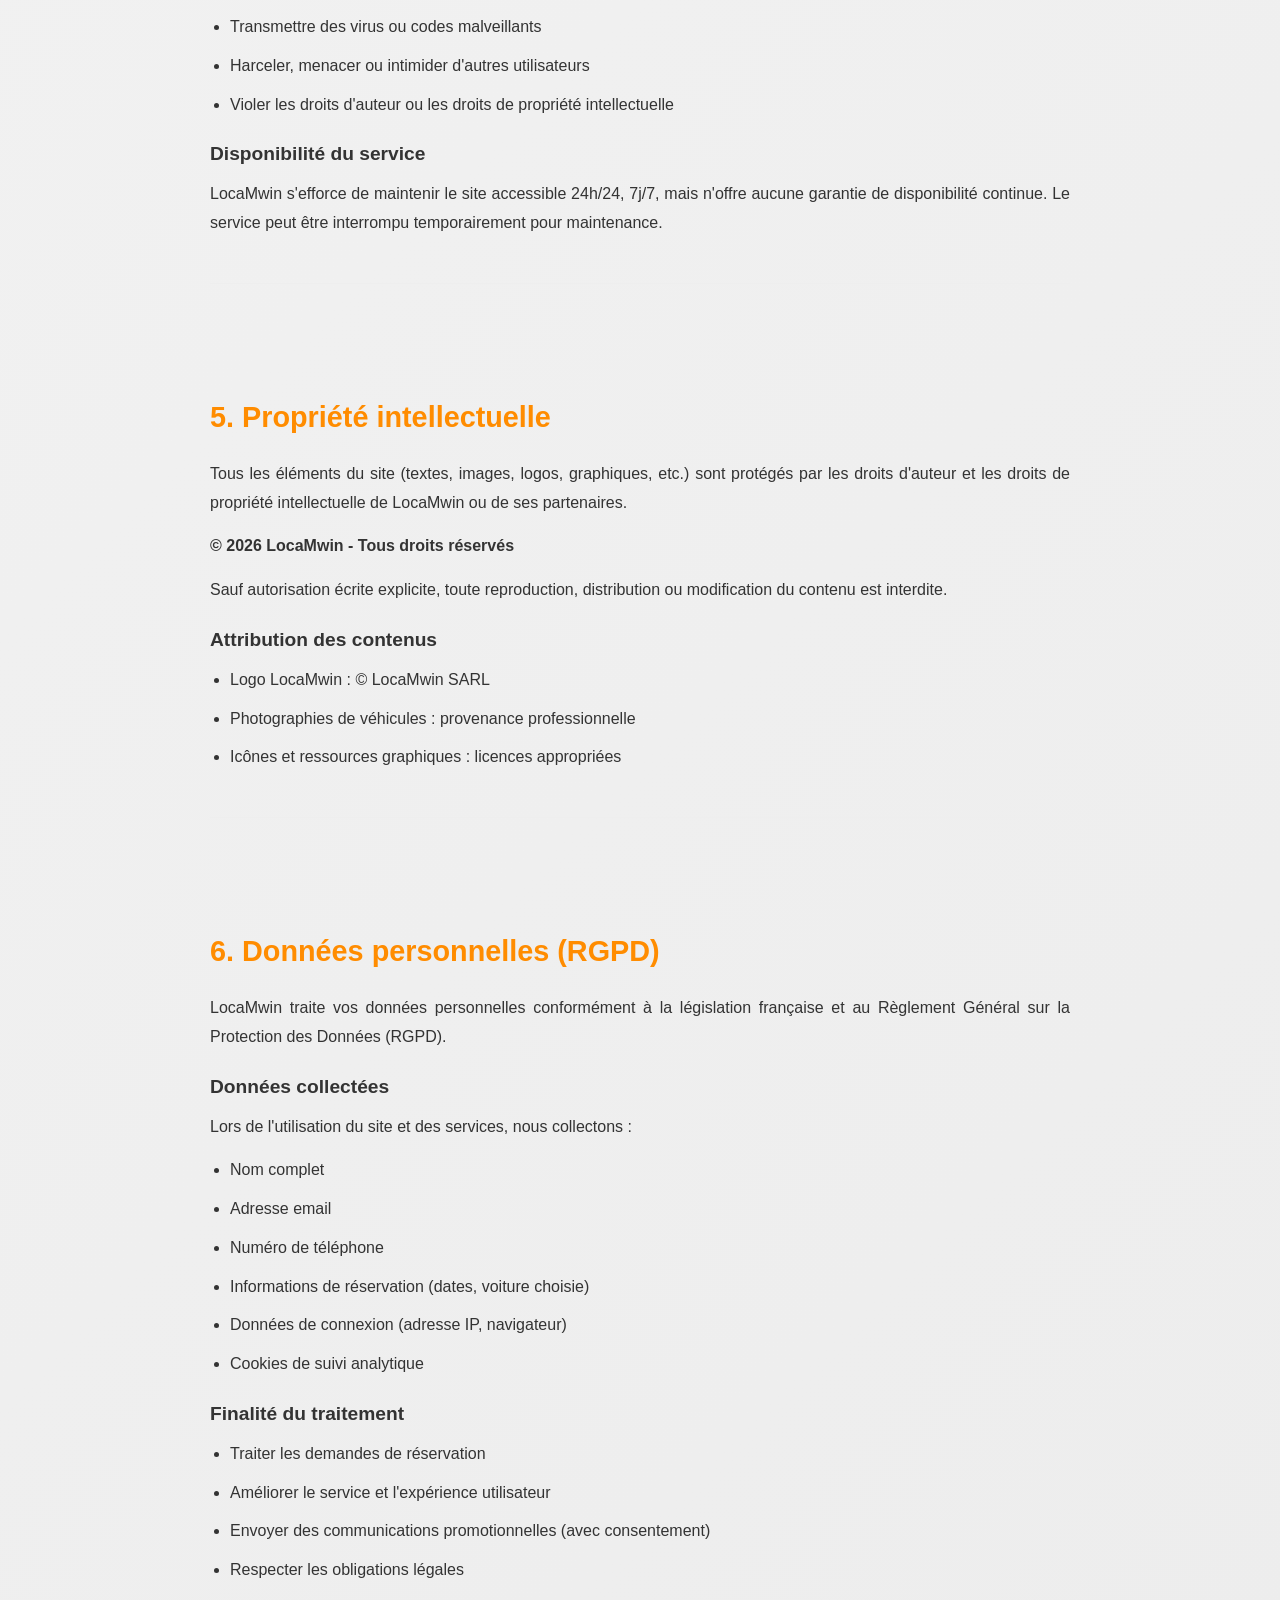
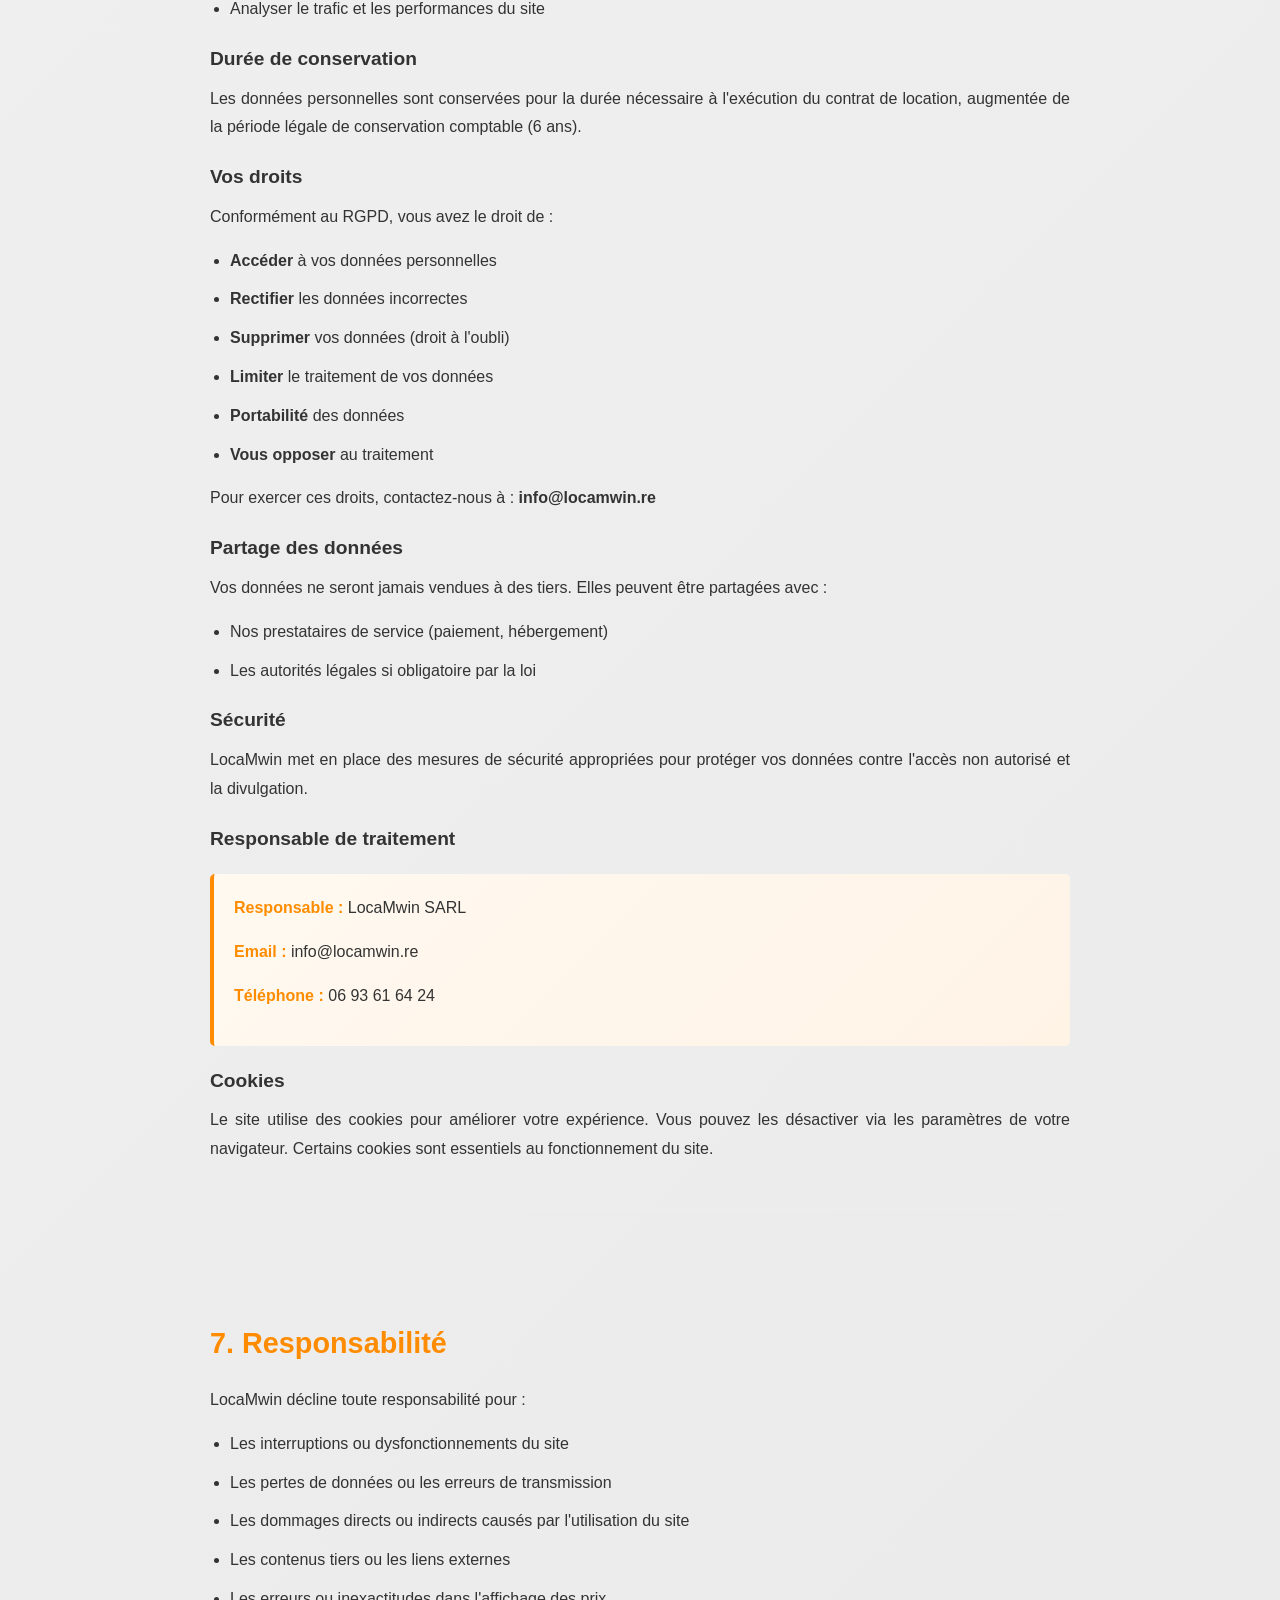
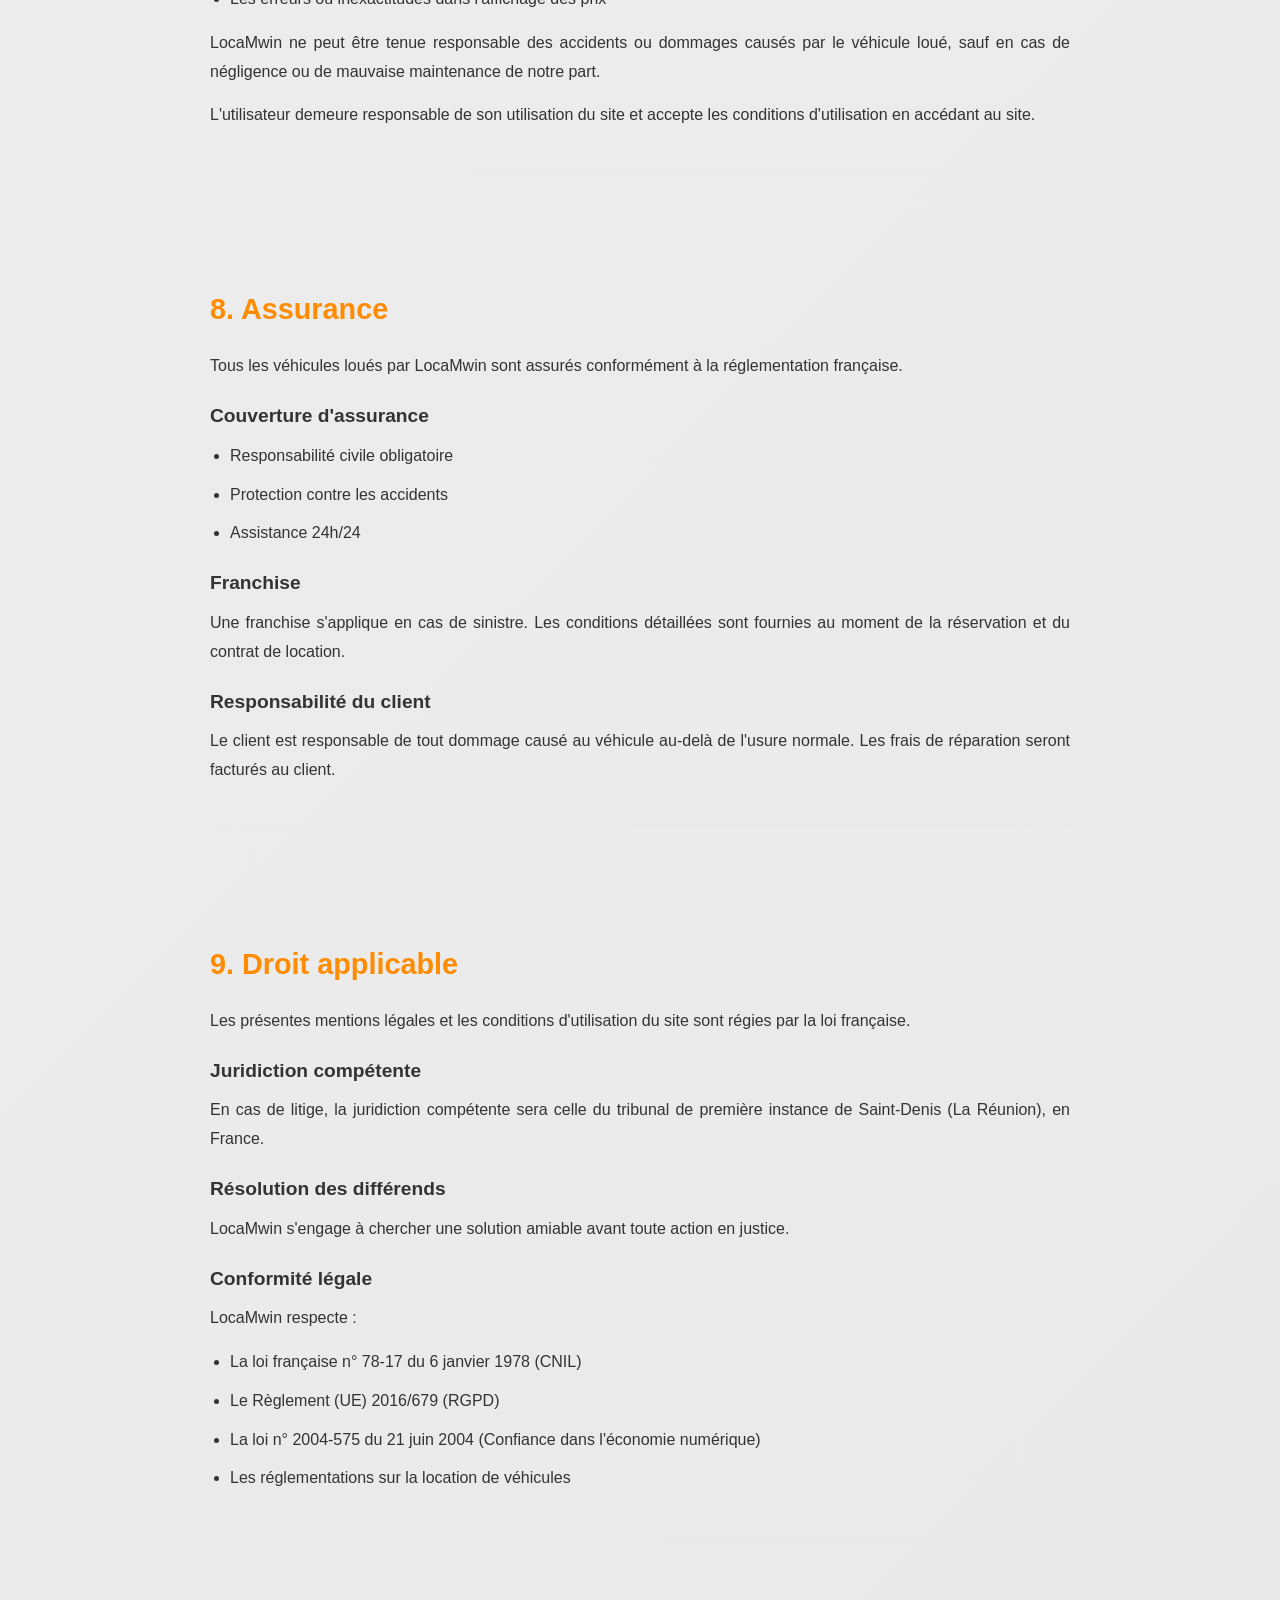
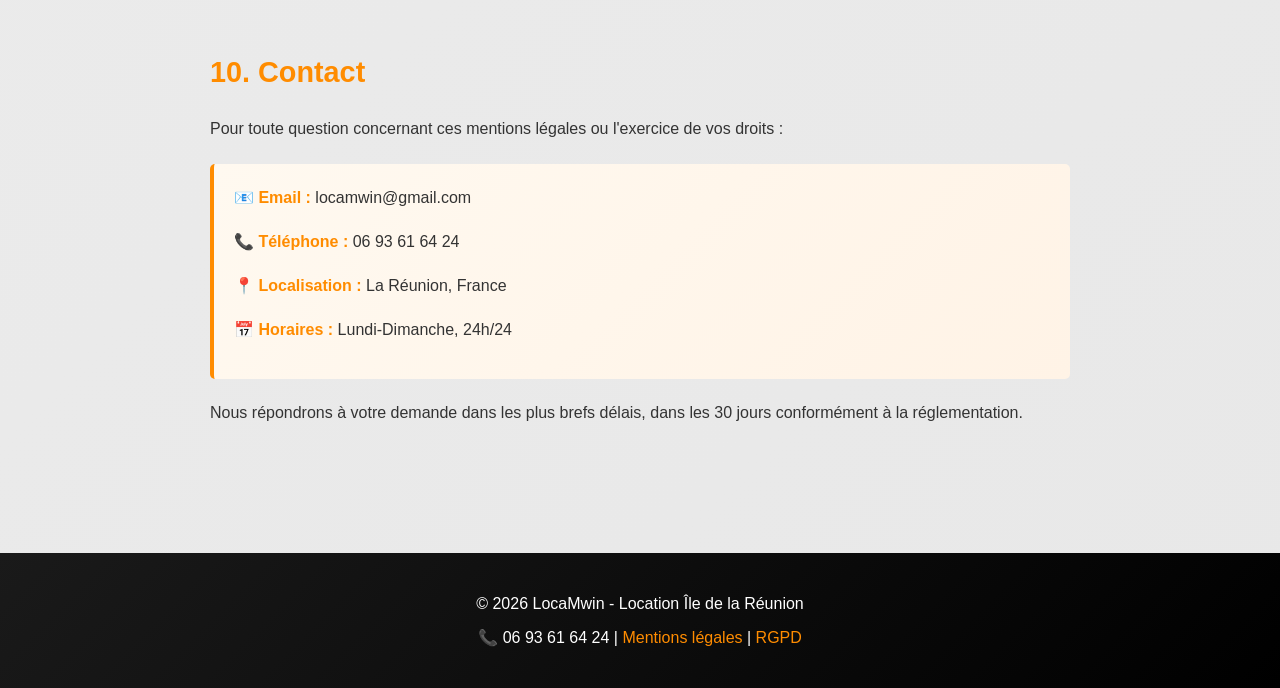
==== commit 83c5b1f2: "Update legal mentions with company details and contact info" ====
--- a/mentions-legales.html
+++ b/mentions-legales.html
@@ -190,13 +190,13 @@
             
             <div class="info-box">
                 <p><strong>Entreprise :</strong> LocaMwin SARL</p>
-                <p><strong>SIRET :</strong> [À COMPLÉTER - 14 chiffres]</p>
-                <p><strong>SIREN :</strong> [À COMPLÉTER - 9 chiffres]</p>
+                <p><strong>SIRET :</strong> [10329721400019 - 14 chiffres]</p>
+                <p><strong>SIREN :</strong> [103297214 - 9 chiffres]</p>
                 <p><strong>Adresse :</strong> La Réunion, France</p>
                 <p><strong>Téléphone :</strong> 06 93 61 64 24</p>
                 <p><strong>Email :</strong> info@locamwin.re</p>
-                <p><strong>Gérant/Responsable :</strong> [À COMPLÉTER]</p>
-                <p><strong>Capital social :</strong> [À COMPLÉTER]</p>
+                <p><strong>Gérant/Responsable :</strong> [MORZA Sébastien]</p>
+                <p><strong>Capital social :</strong> []</p>
             </div>
         </article>
 
@@ -391,10 +391,10 @@
             <p>Pour toute question concernant ces mentions légales ou l'exercice de vos droits :</p>
             
             <div class="info-box">
-                <p><strong>📧 Email :</strong> info@locamwin.re</p>
+                <p><strong>📧 Email :</strong> locamwin@gmail.com</p>
                 <p><strong>📞 Téléphone :</strong> 06 93 61 64 24</p>
                 <p><strong>📍 Localisation :</strong> La Réunion, France</p>
-                <p><strong>📅 Horaires :</strong> Lundi-Samedi, 9h-18h</p>
+                <p><strong>📅 Horaires :</strong> Lundi-Dimanche, 24h/24</p>
             </div>
 
             <p>Nous répondrons à votre demande dans les plus brefs délais, dans les 30 jours conformément à la réglementation.</p>
--- a/styles.css
+++ b/styles.css
@@ -437,6 +437,11 @@
     margin: 8px 0;
 }
 
+.footer a:hover {
+    color: #FF8C00 !important;
+    text-decoration: underline;
+}
+
 /* ===== RESPONSIVE ===== */
 @media (max-width: 768px) {
     .header-content h1 {
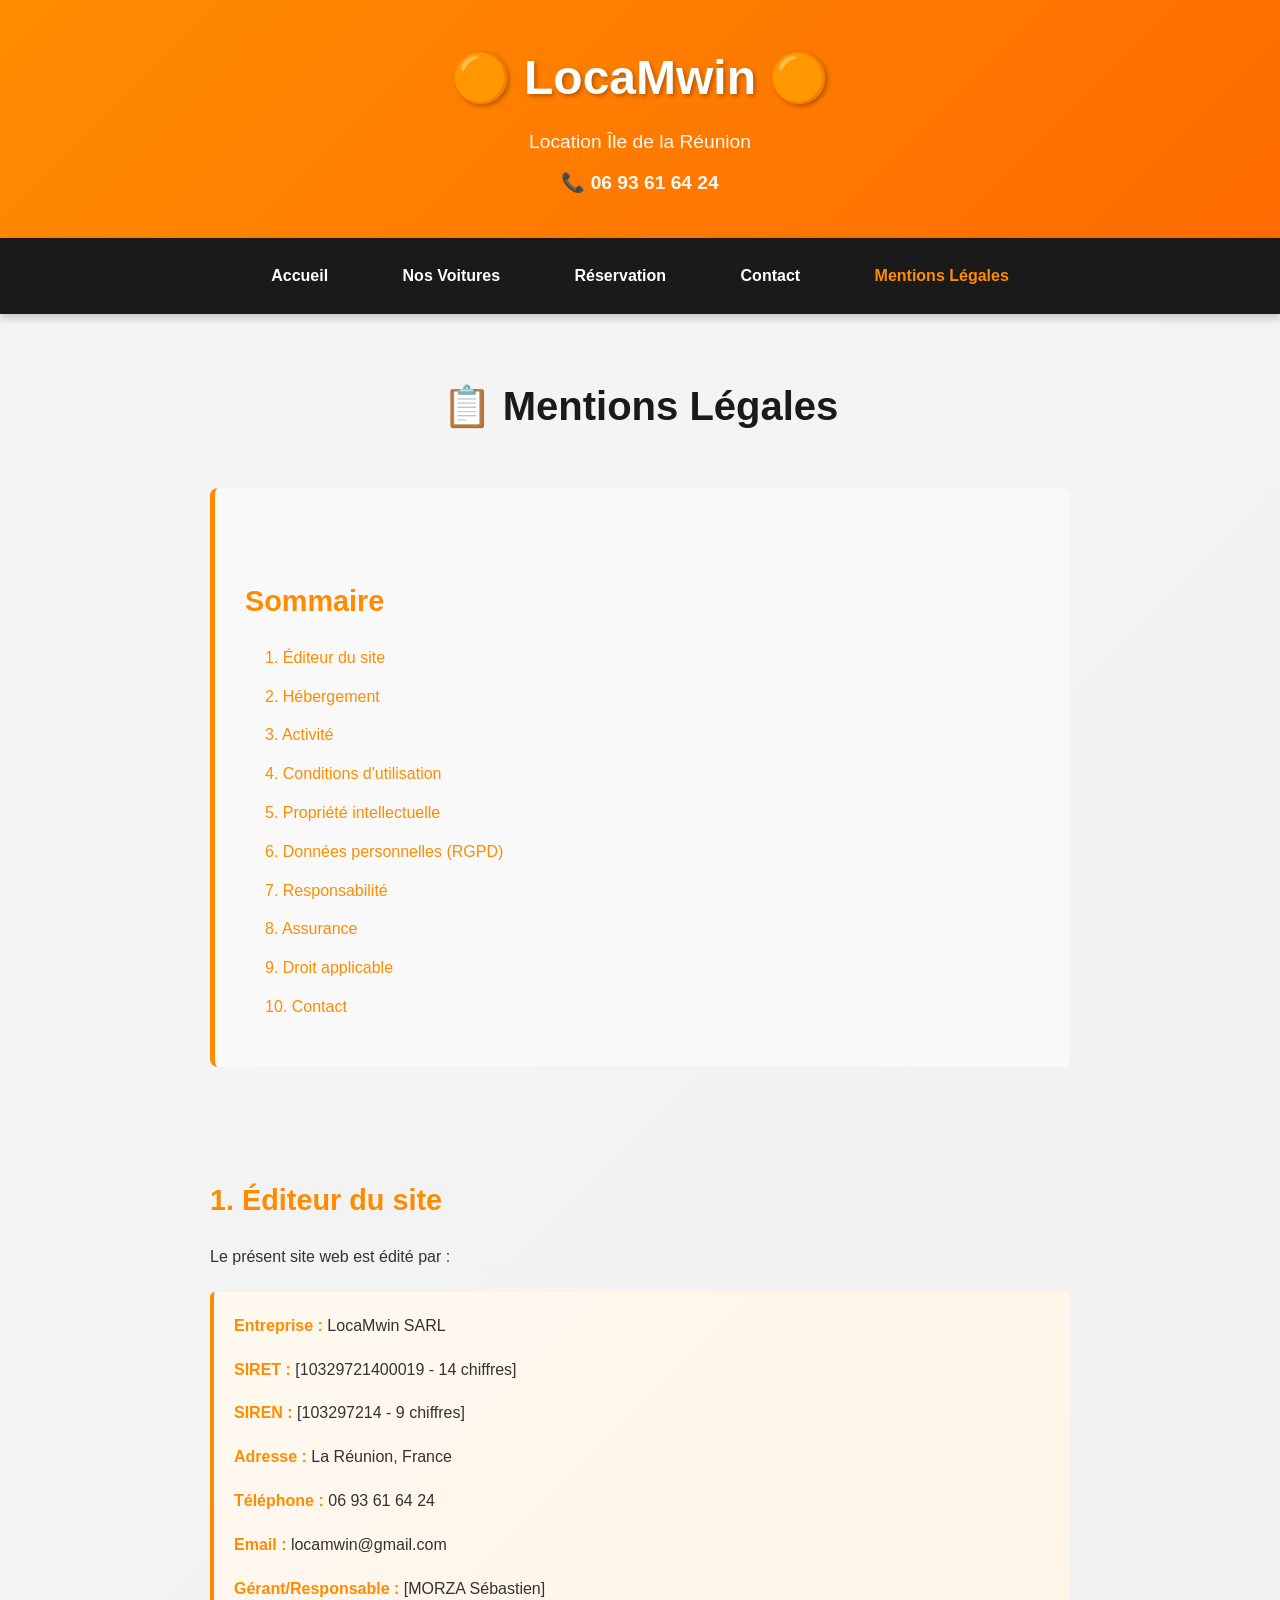
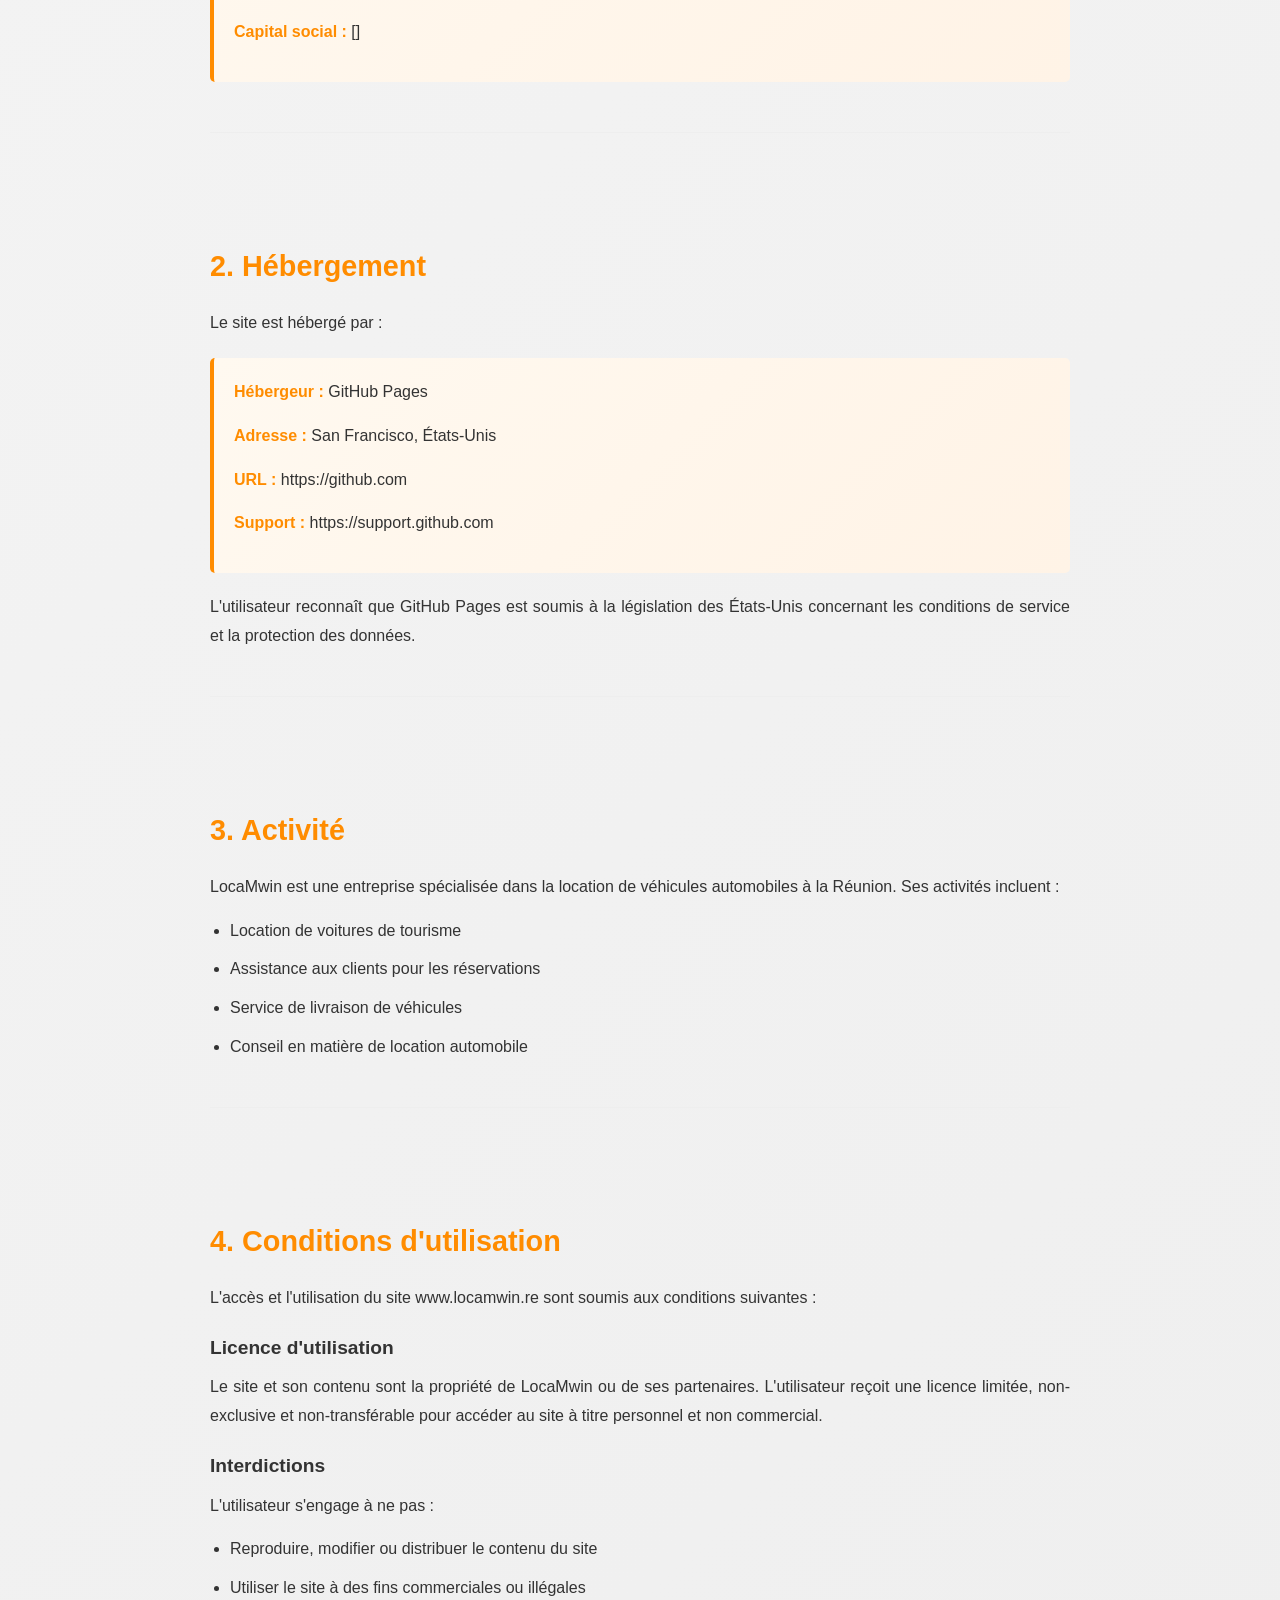
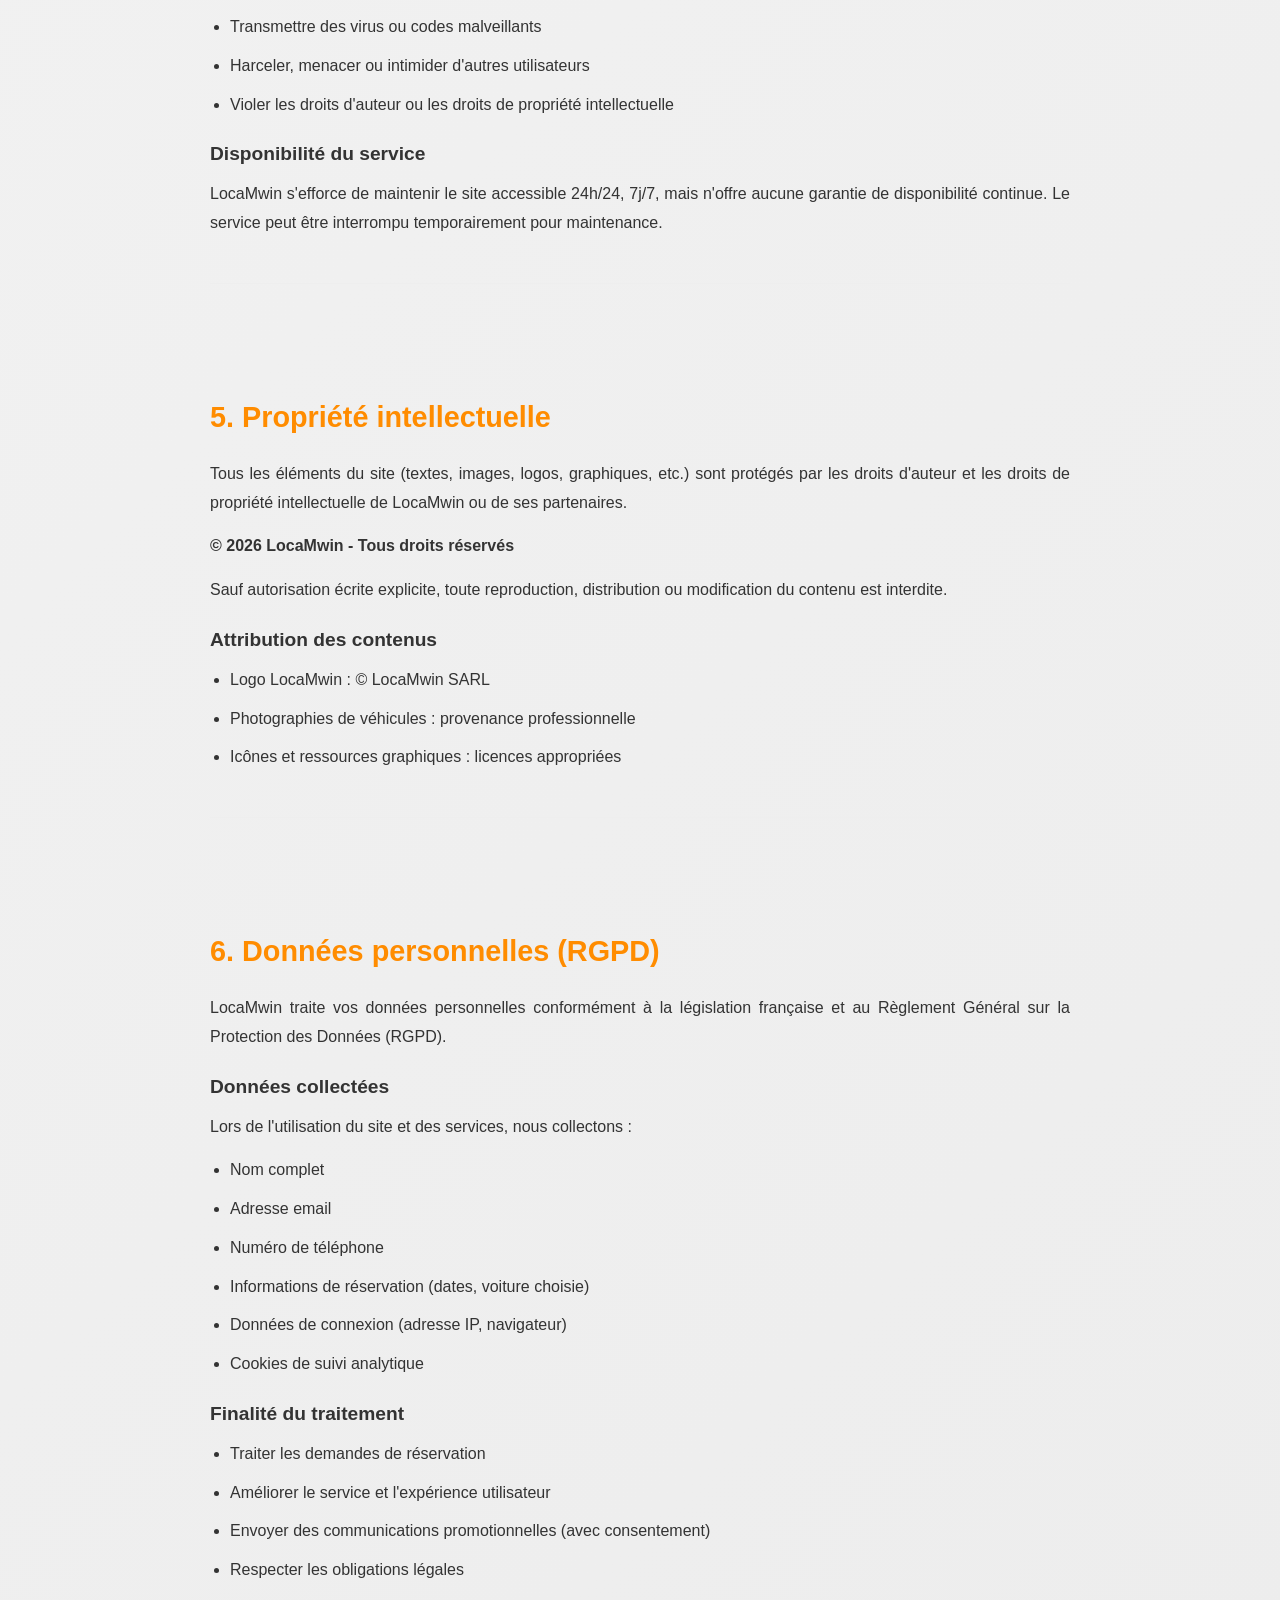
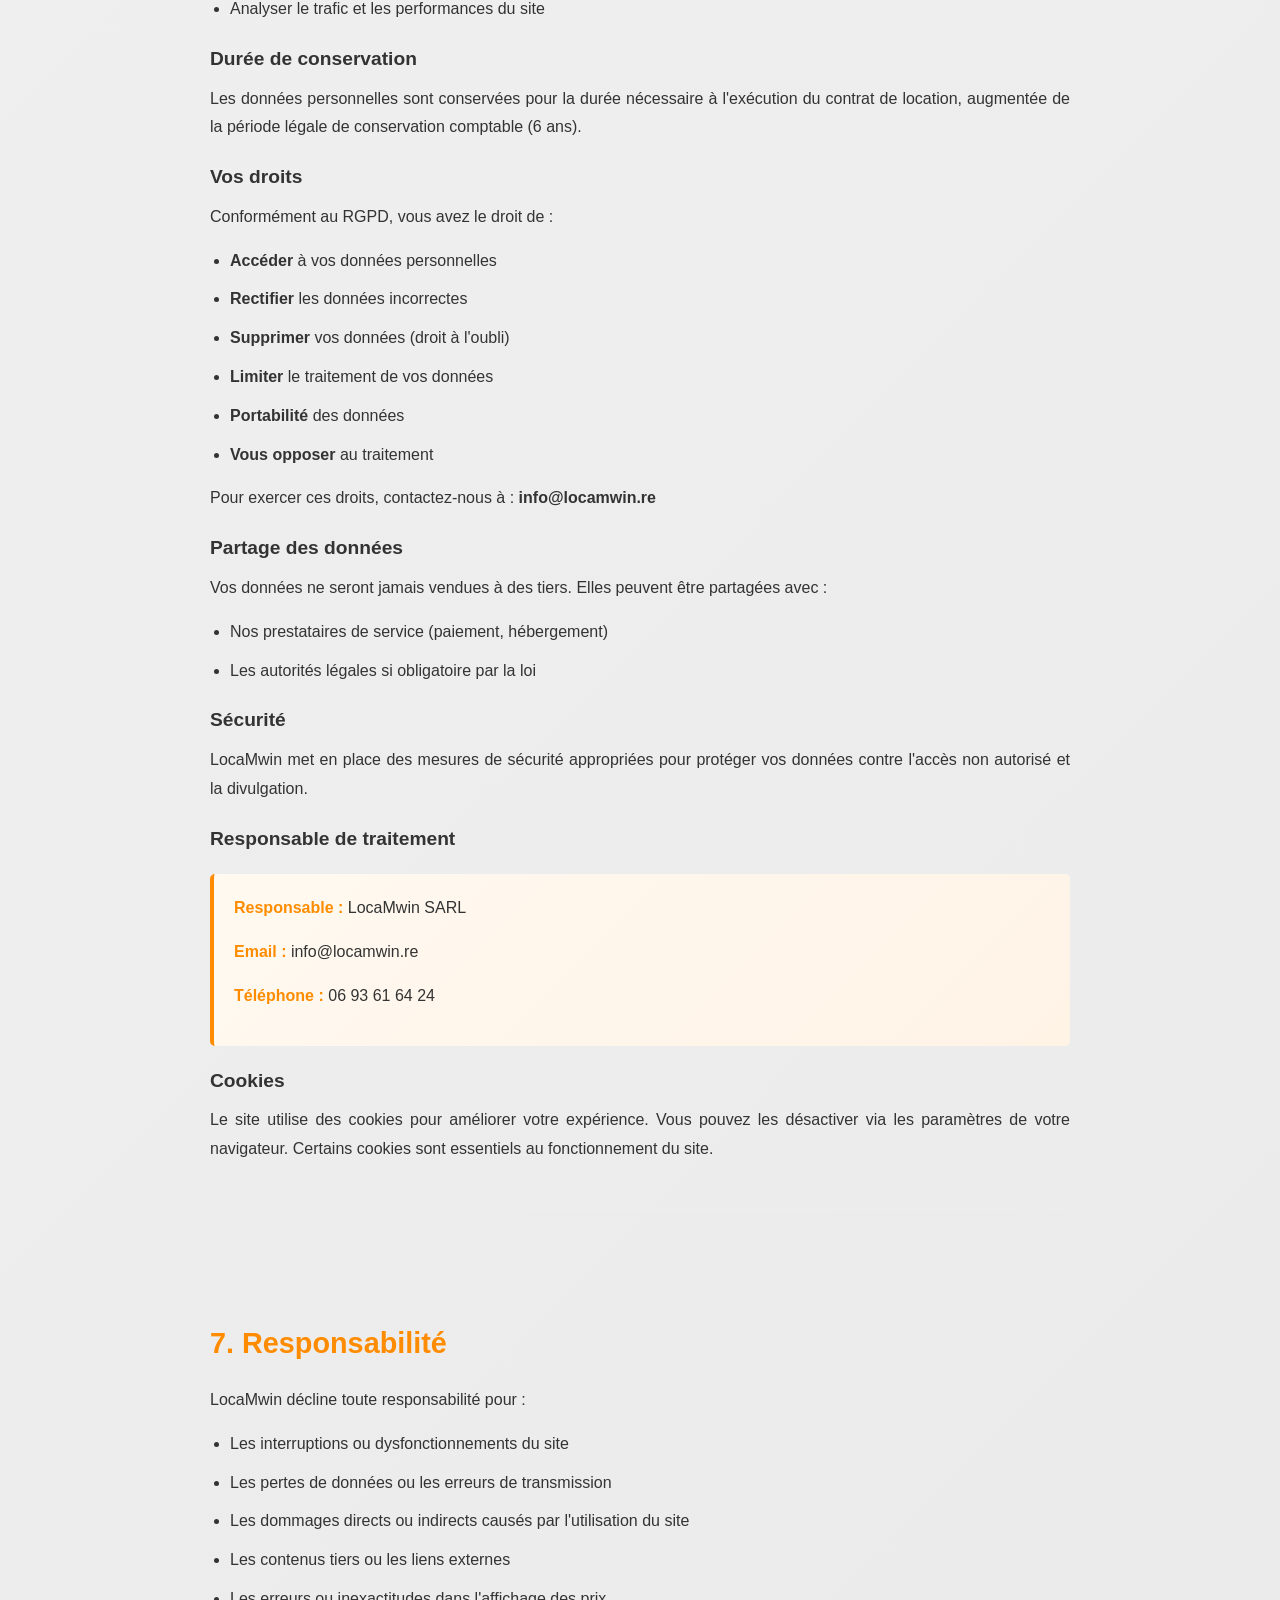
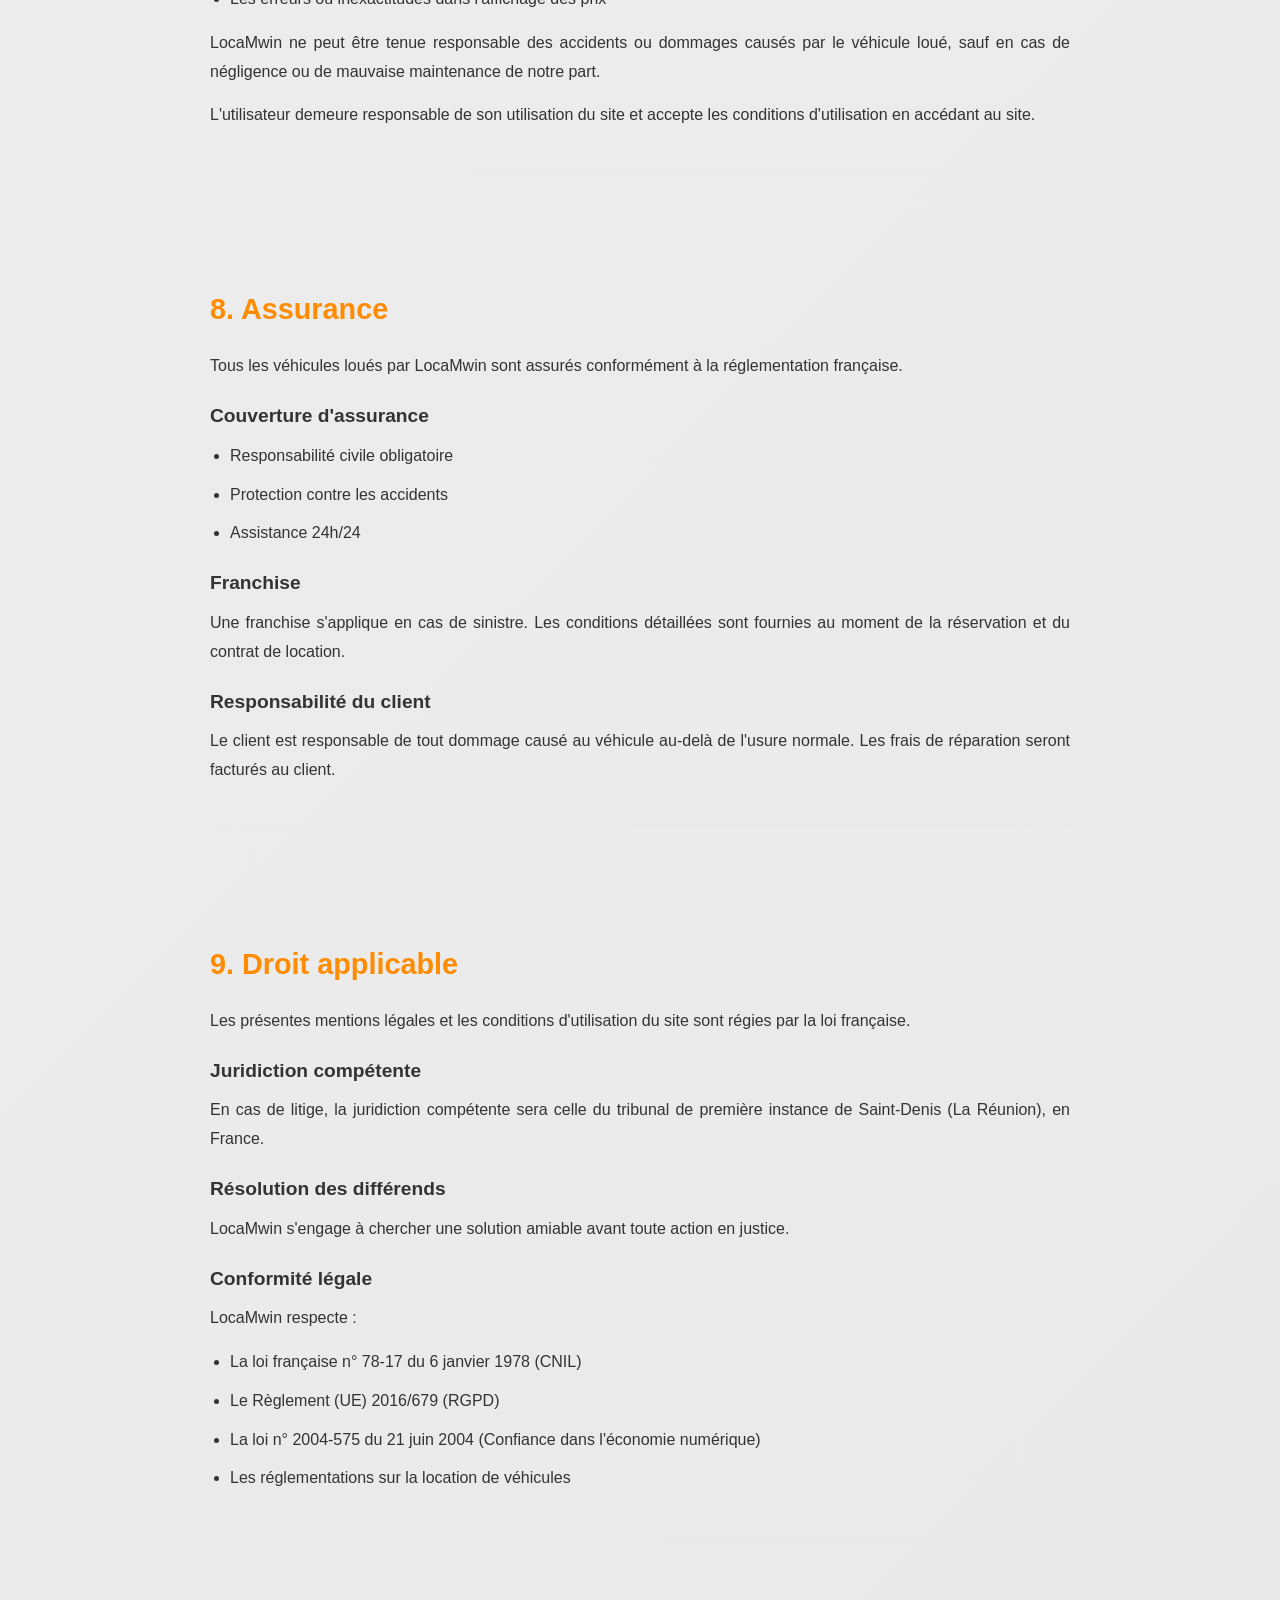
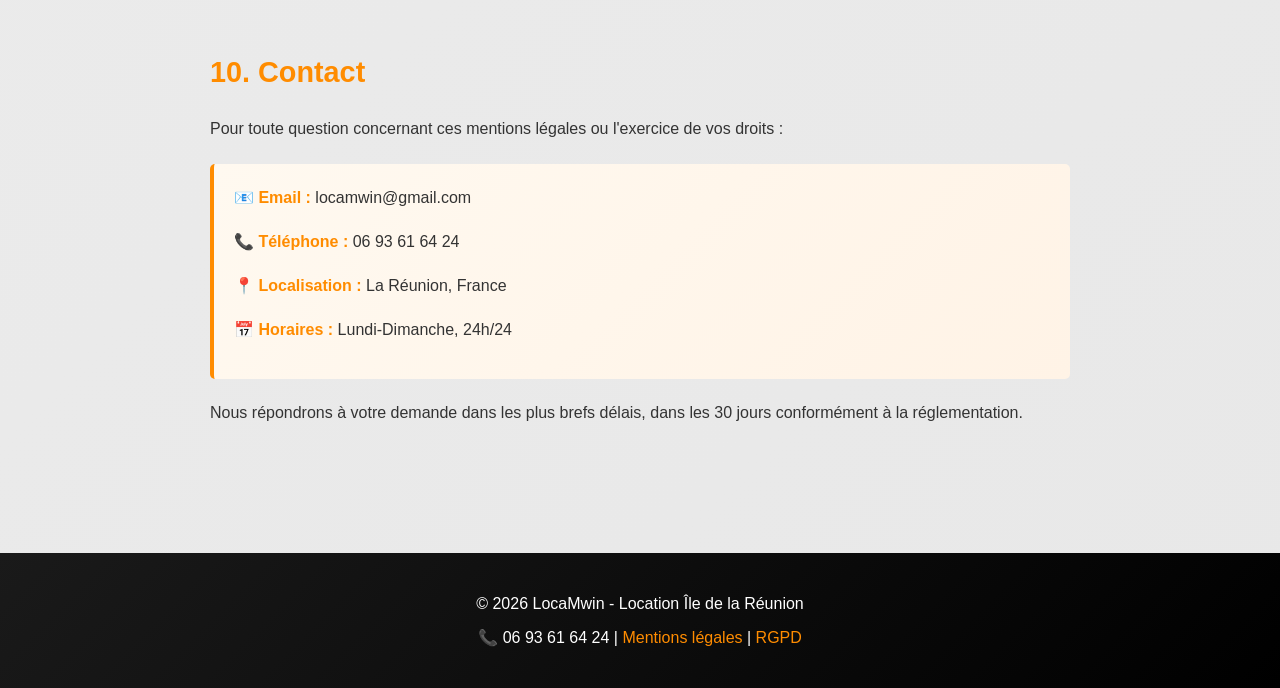
==== commit c0e2dd76: "Update mentions-legales.html" ====
--- a/mentions-legales.html
+++ b/mentions-legales.html
@@ -194,7 +194,7 @@
                 <p><strong>SIREN :</strong> [103297214 - 9 chiffres]</p>
                 <p><strong>Adresse :</strong> La Réunion, France</p>
                 <p><strong>Téléphone :</strong> 06 93 61 64 24</p>
-                <p><strong>Email :</strong> info@locamwin.re</p>
+                <p><strong>Email :</strong> locamwin@gmail.com</p>
                 <p><strong>Gérant/Responsable :</strong> [MORZA Sébastien]</p>
                 <p><strong>Capital social :</strong> []</p>
             </div>
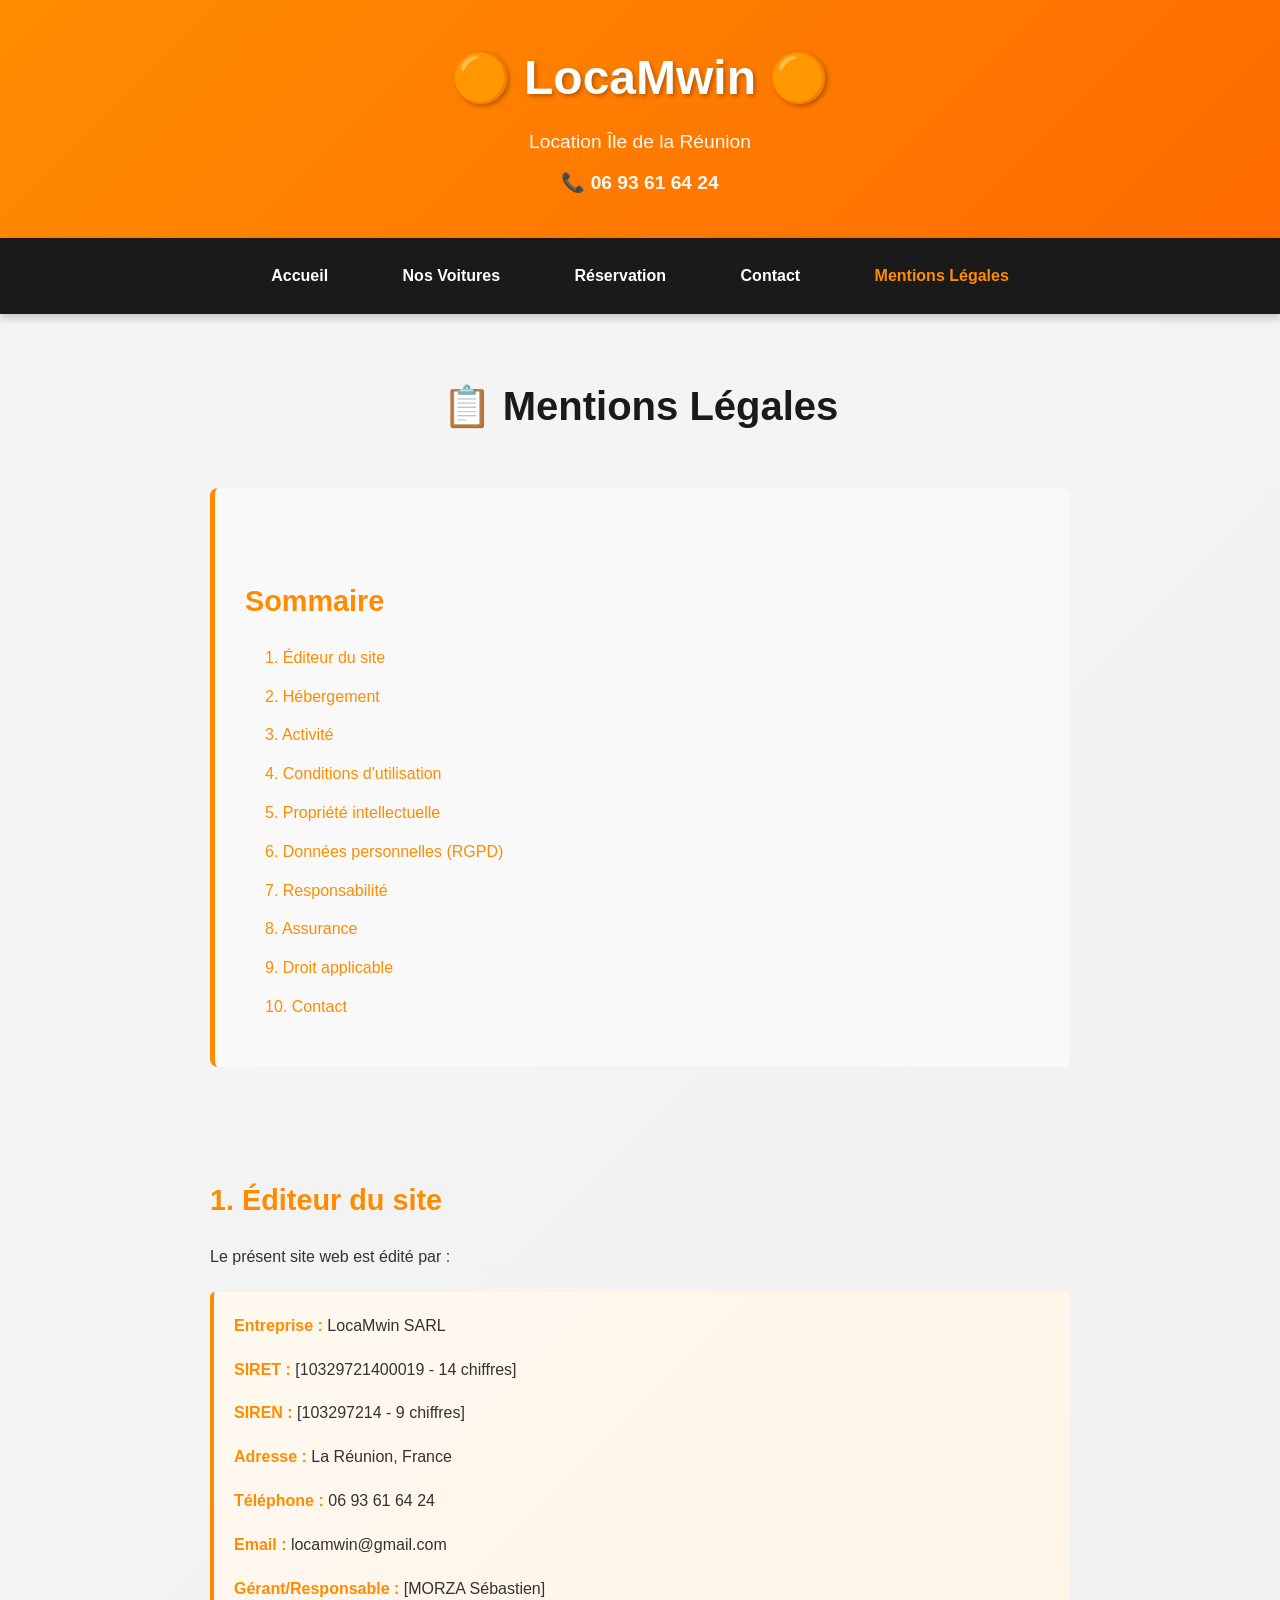
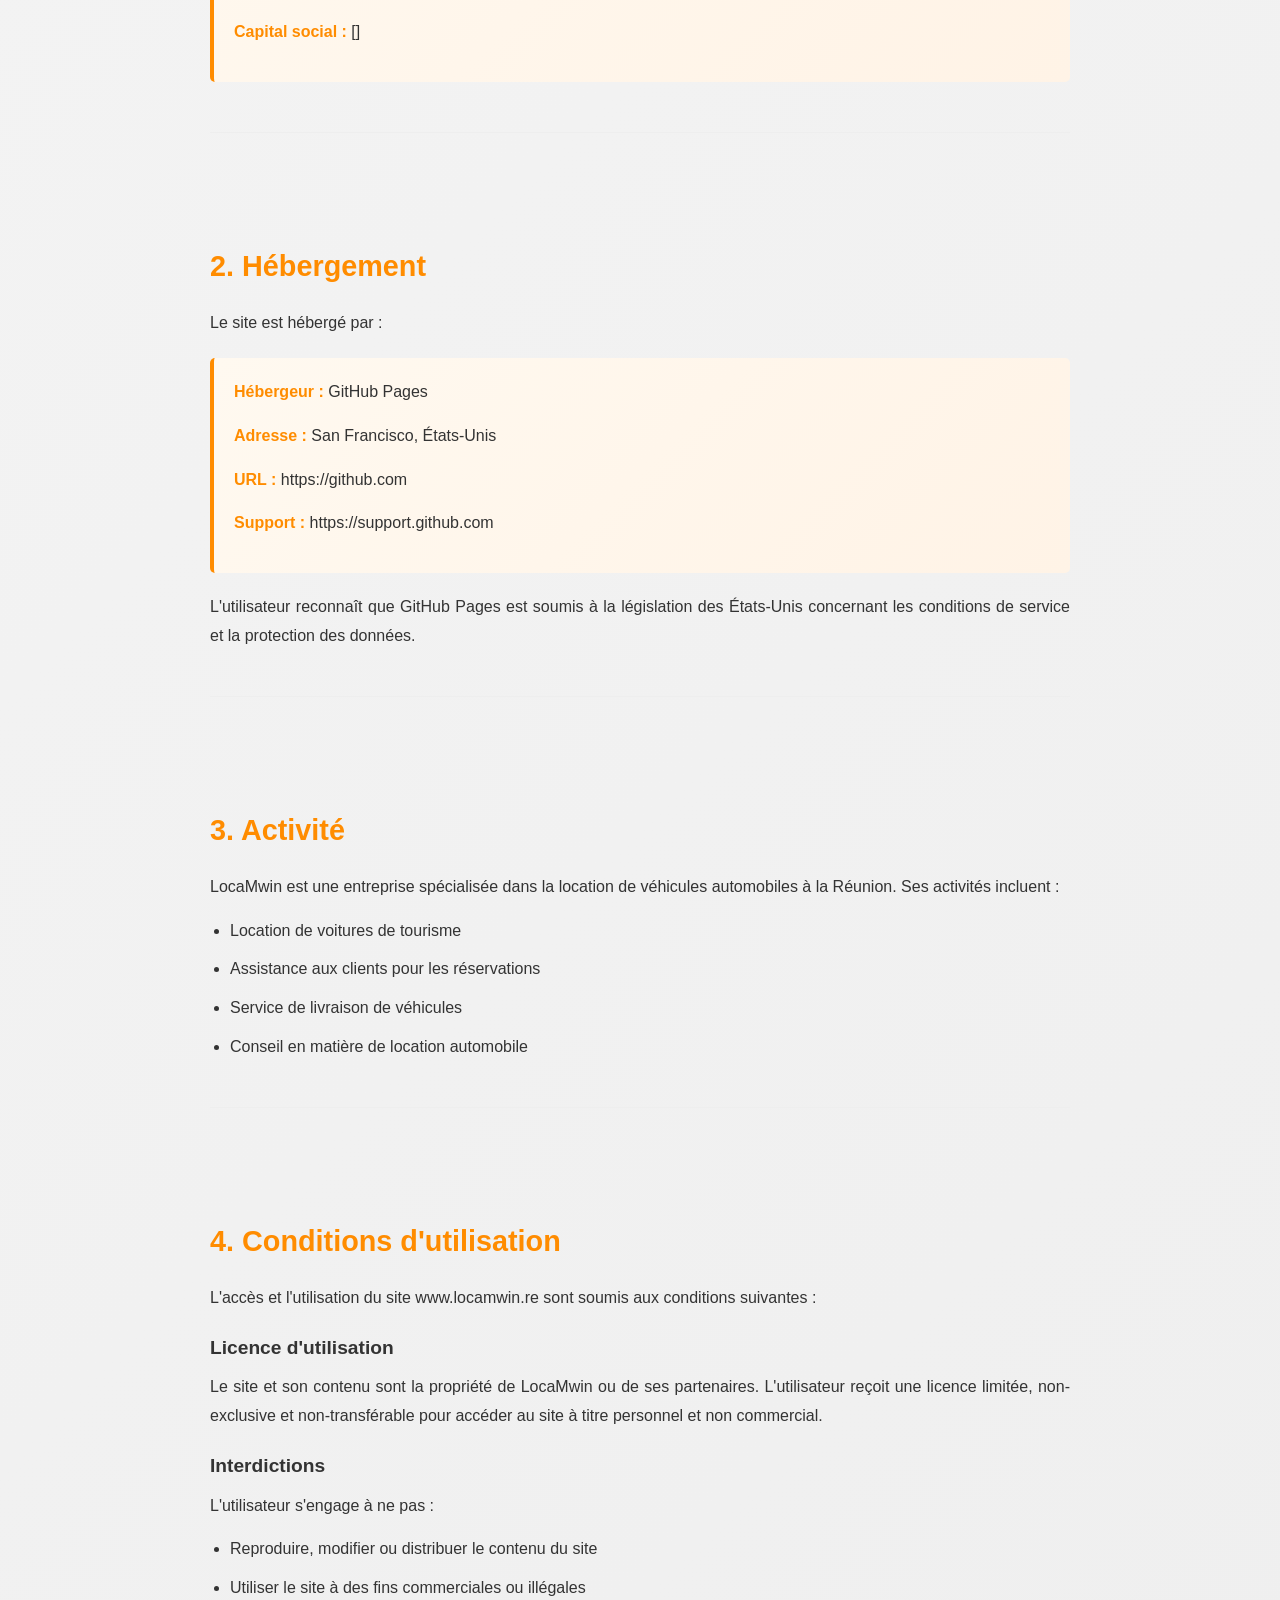
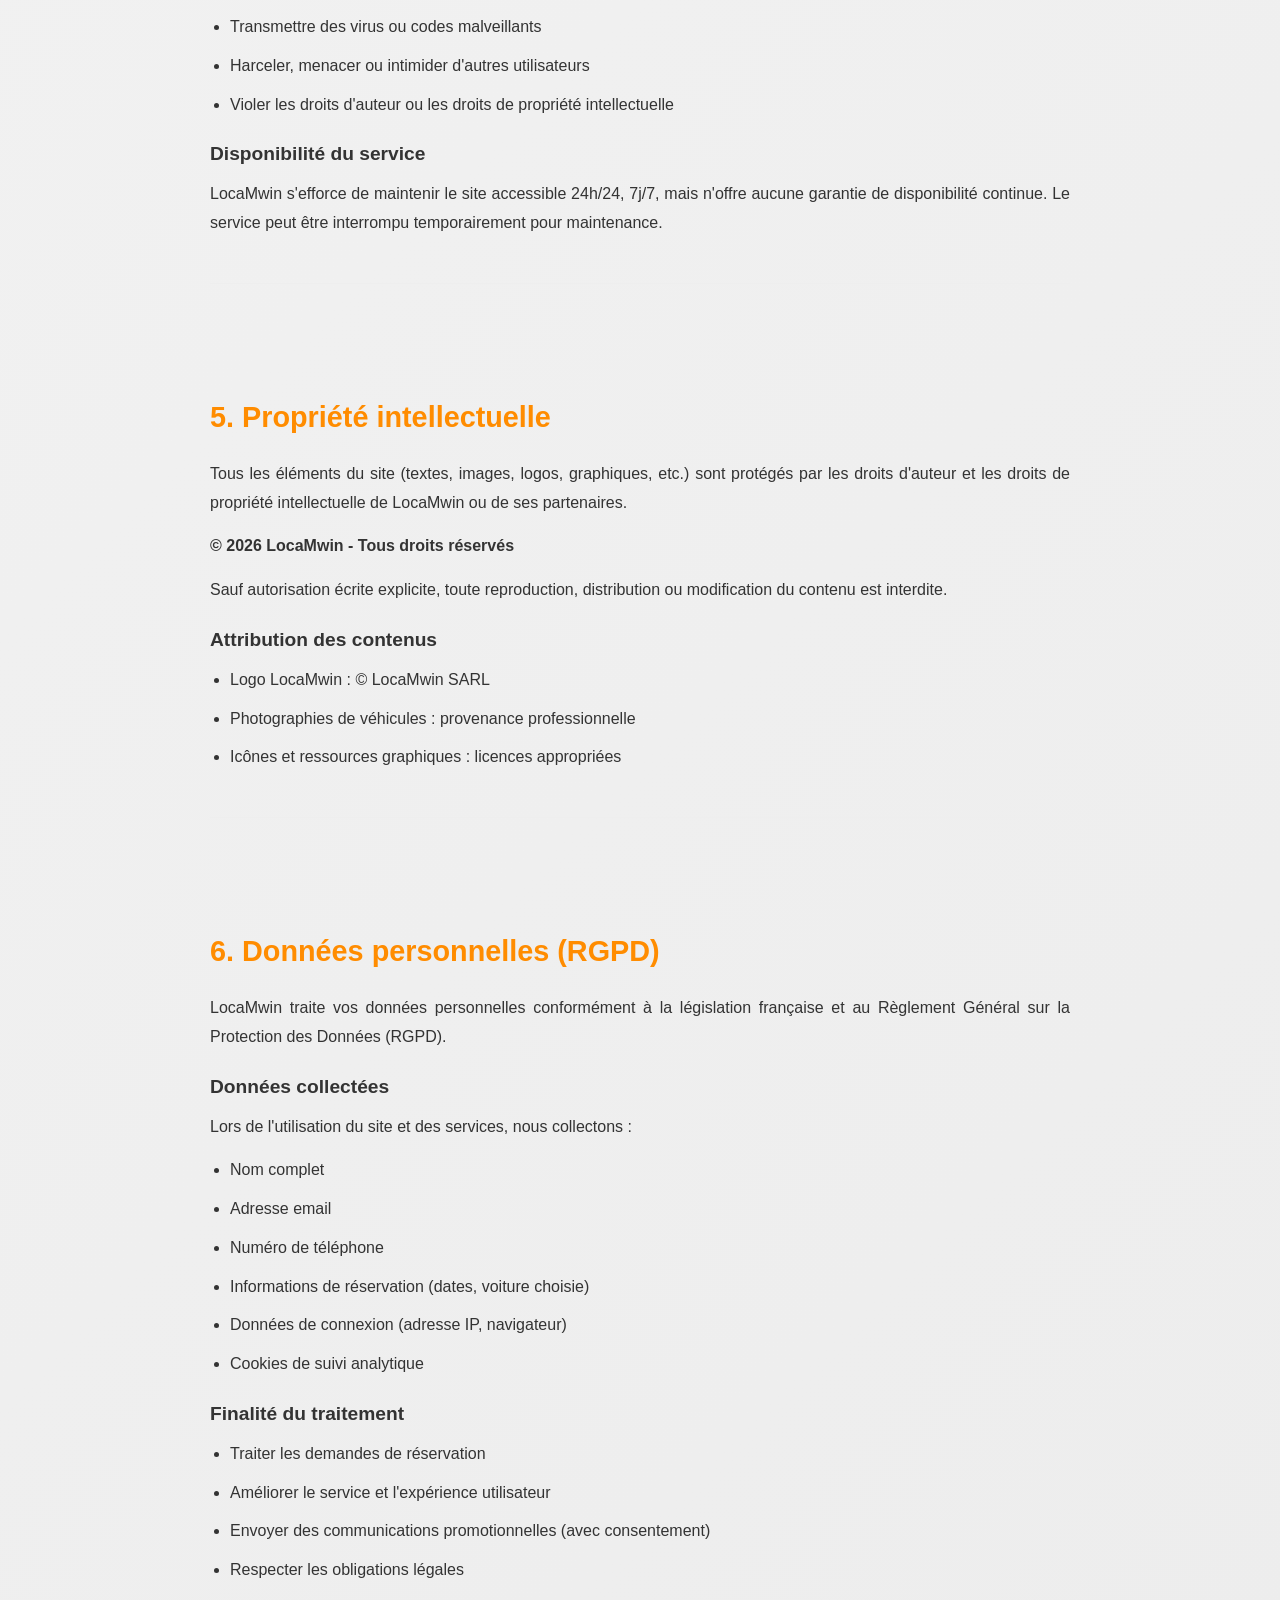
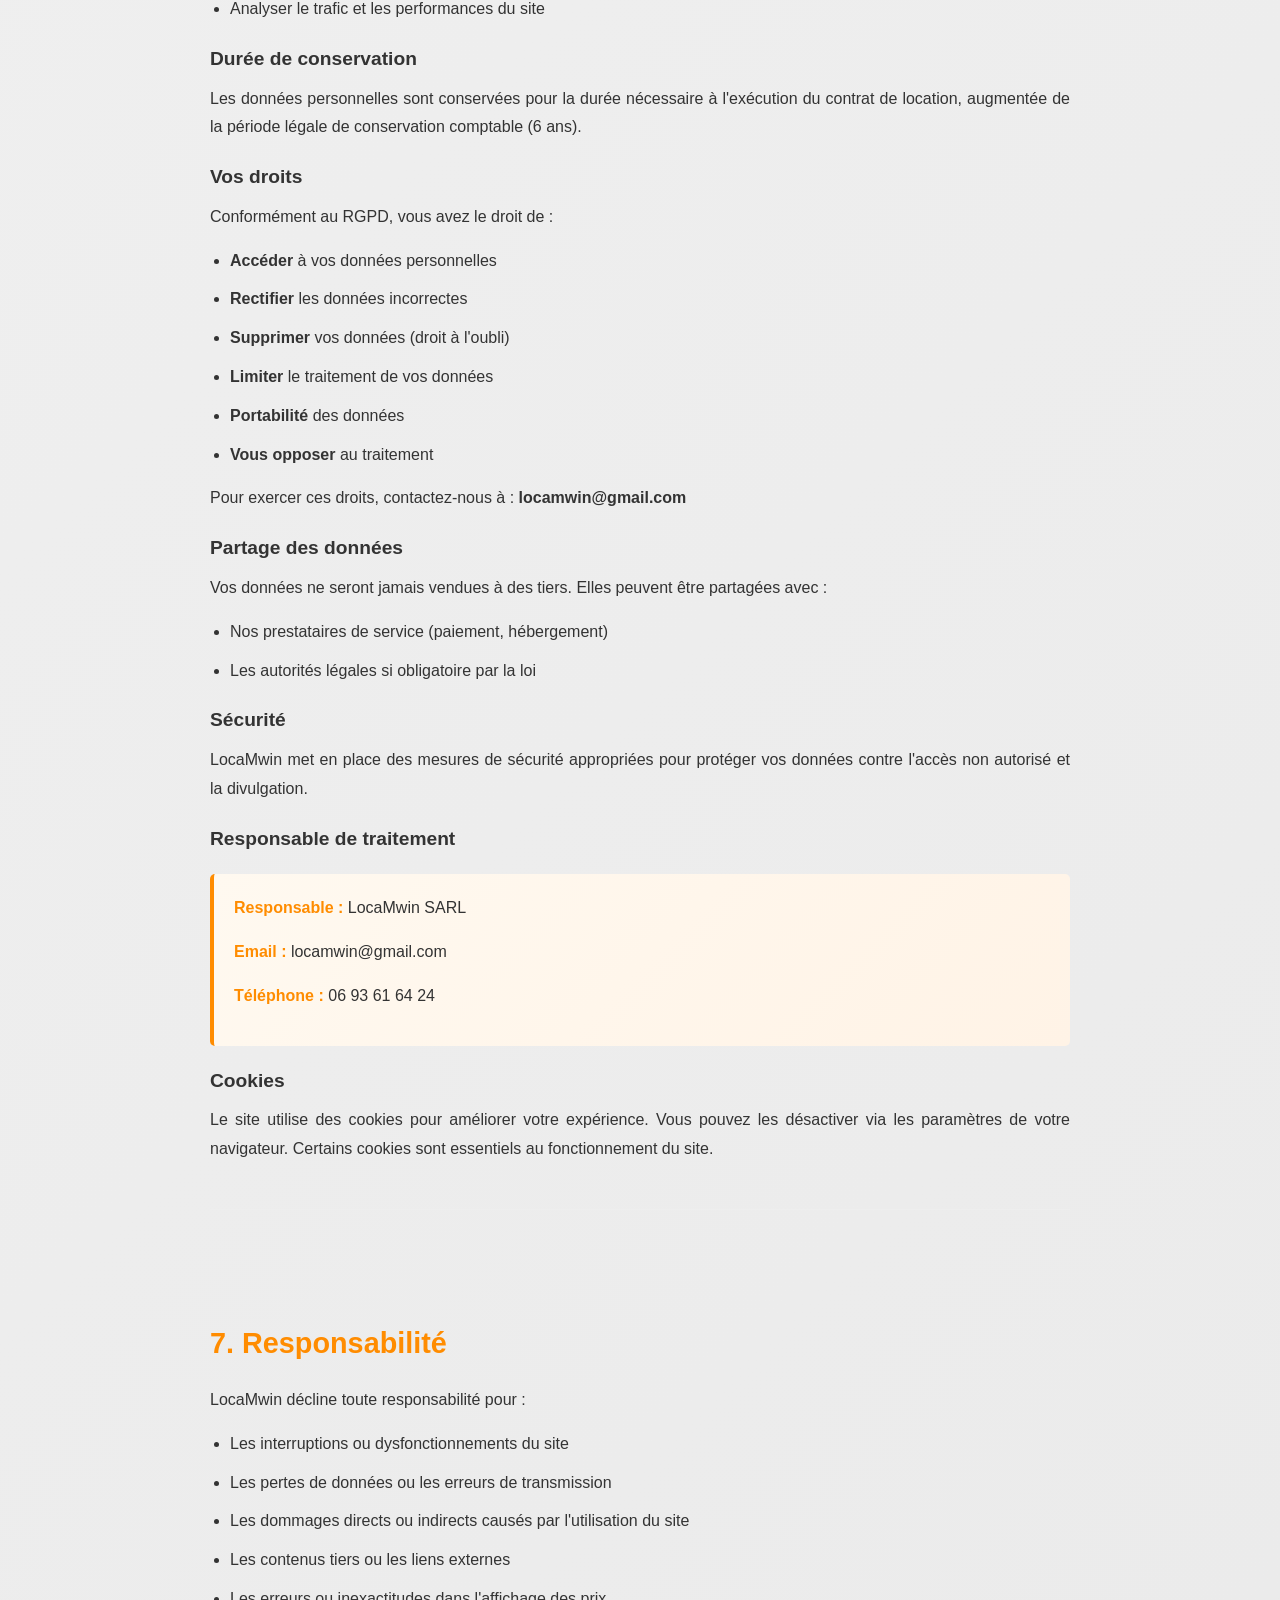
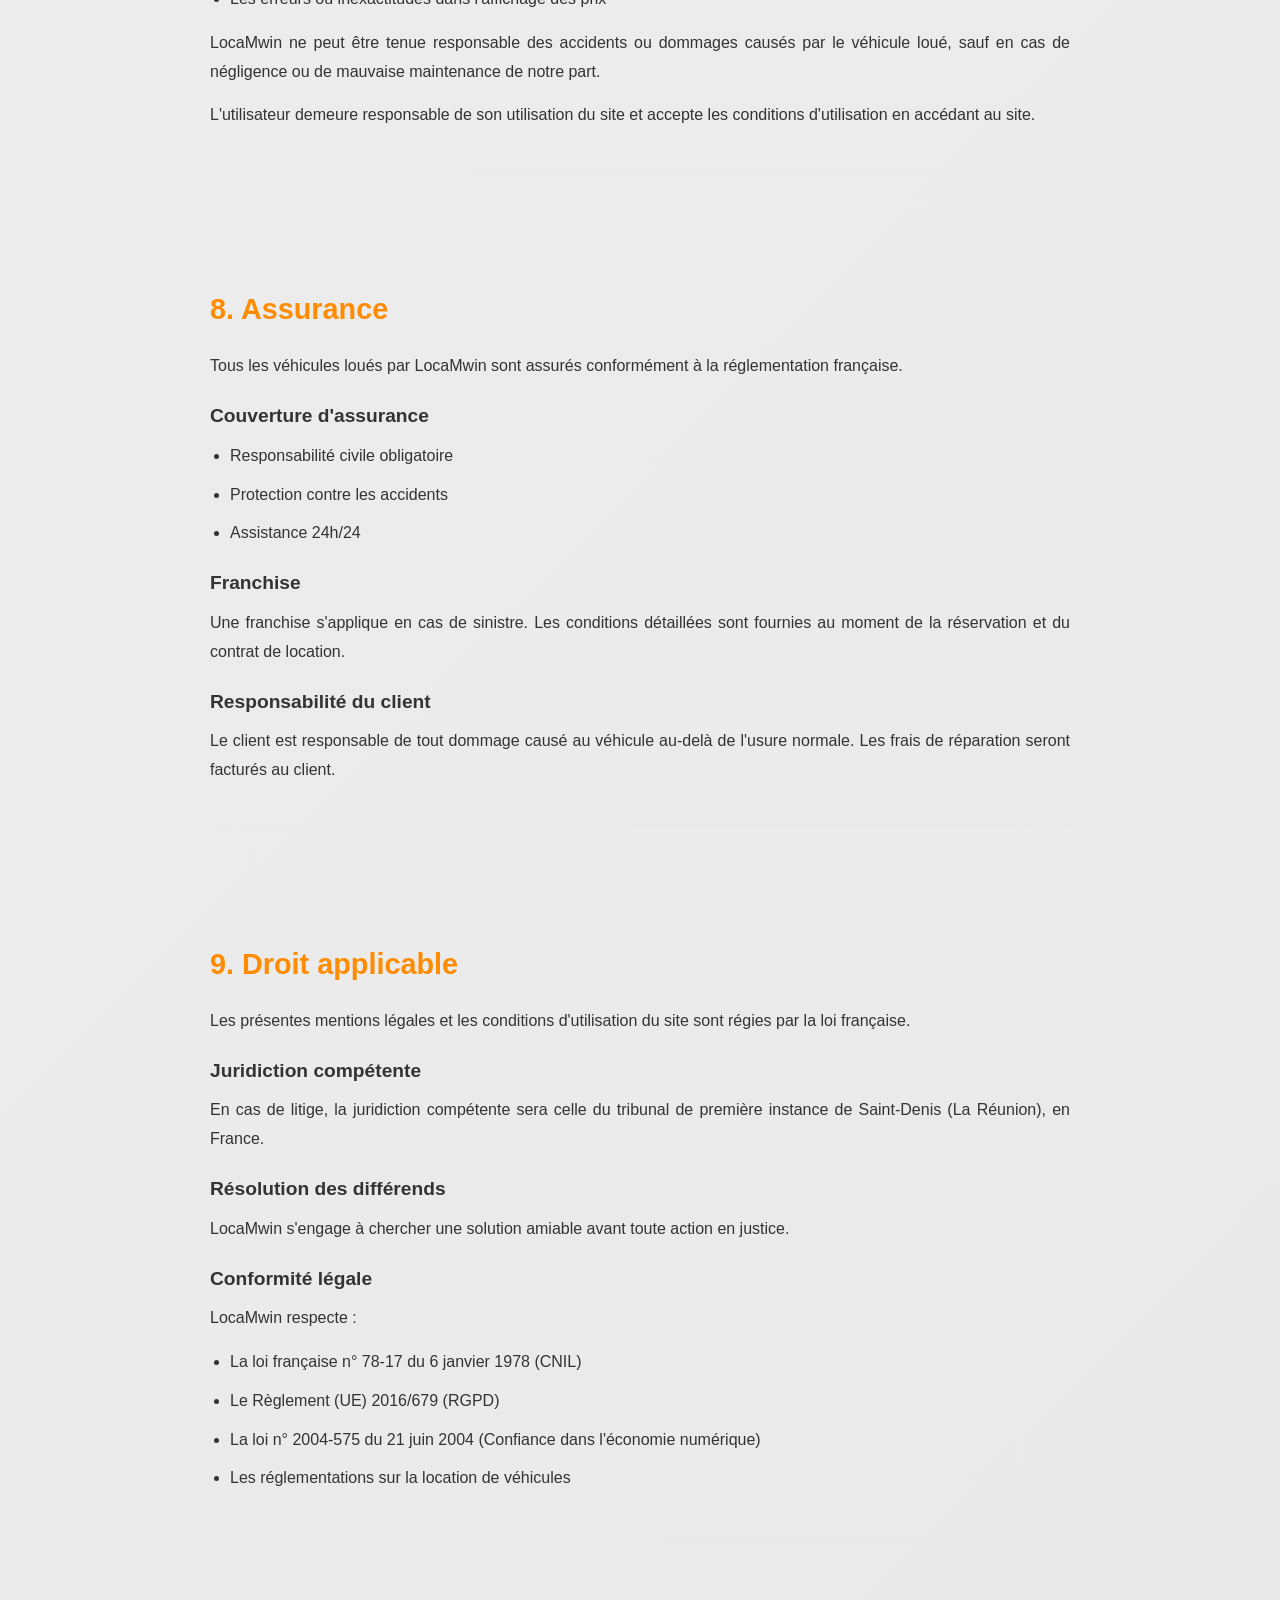
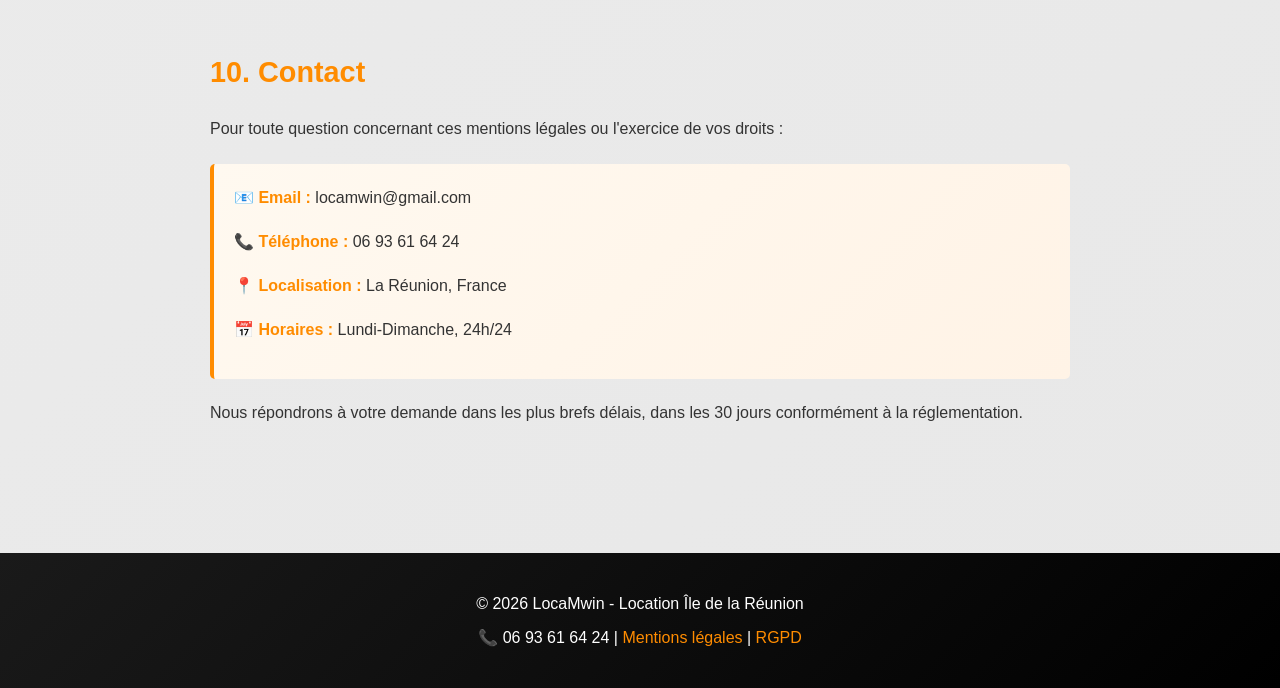
==== commit 72a1e145: "Update mentions-legales.html" ====
--- a/mentions-legales.html
+++ b/mentions-legales.html
@@ -305,7 +305,7 @@
                 <li><strong>Vous opposer</strong> au traitement</li>
             </ul>
 
-            <p>Pour exercer ces droits, contactez-nous à : <strong>info@locamwin.re</strong></p>
+            <p>Pour exercer ces droits, contactez-nous à : <strong>locamwin@gmail.com</strong></p>
 
             <h3 style="font-size: 1.2em; color: #333; margin-top: 20px; margin-bottom: 10px;">Partage des données</h3>
             <p>Vos données ne seront jamais vendues à des tiers. Elles peuvent être partagées avec :</p>
@@ -320,7 +320,7 @@
             <h3 style="font-size: 1.2em; color: #333; margin-top: 20px; margin-bottom: 10px;">Responsable de traitement</h3>
             <div class="info-box">
                 <p><strong>Responsable :</strong> LocaMwin SARL</p>
-                <p><strong>Email :</strong> info@locamwin.re</p>
+                <p><strong>Email :</strong> locamwin@gmail.com</p>
                 <p><strong>Téléphone :</strong> 06 93 61 64 24</p>
             </div>
 
